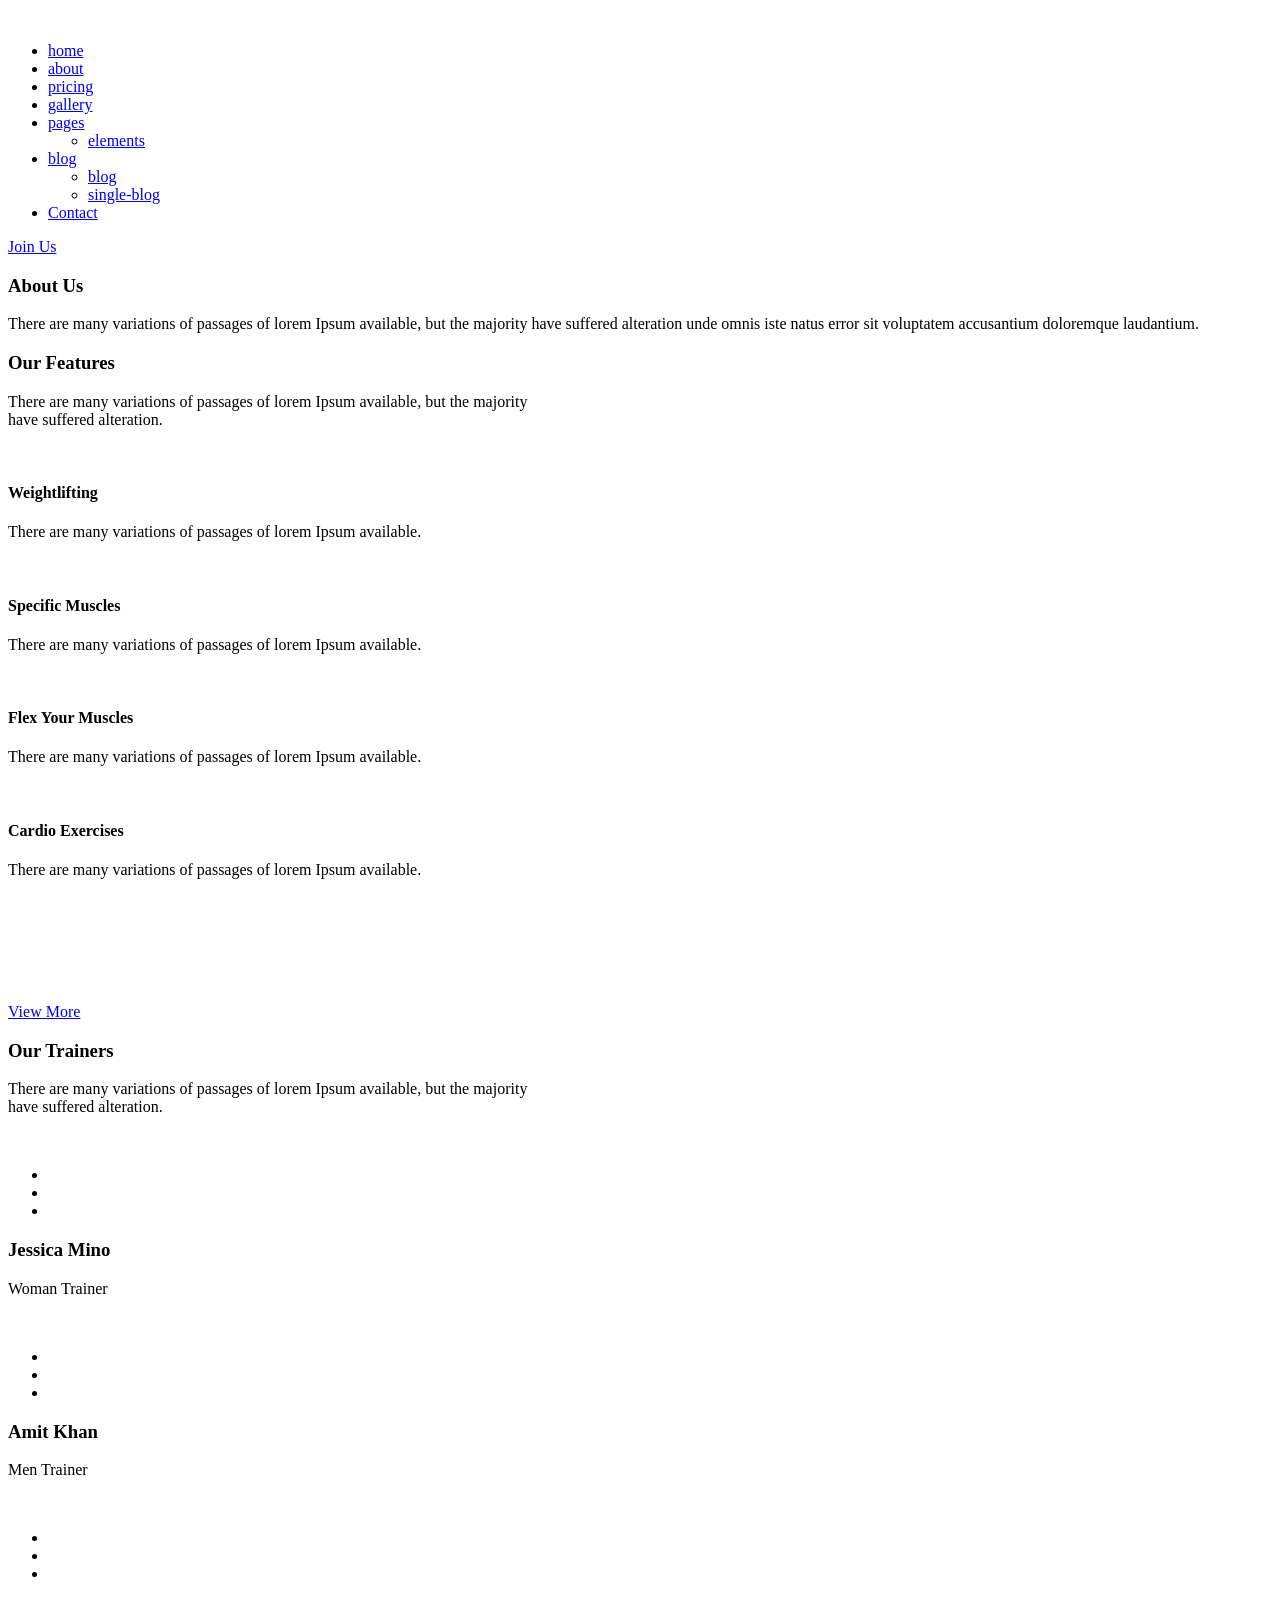
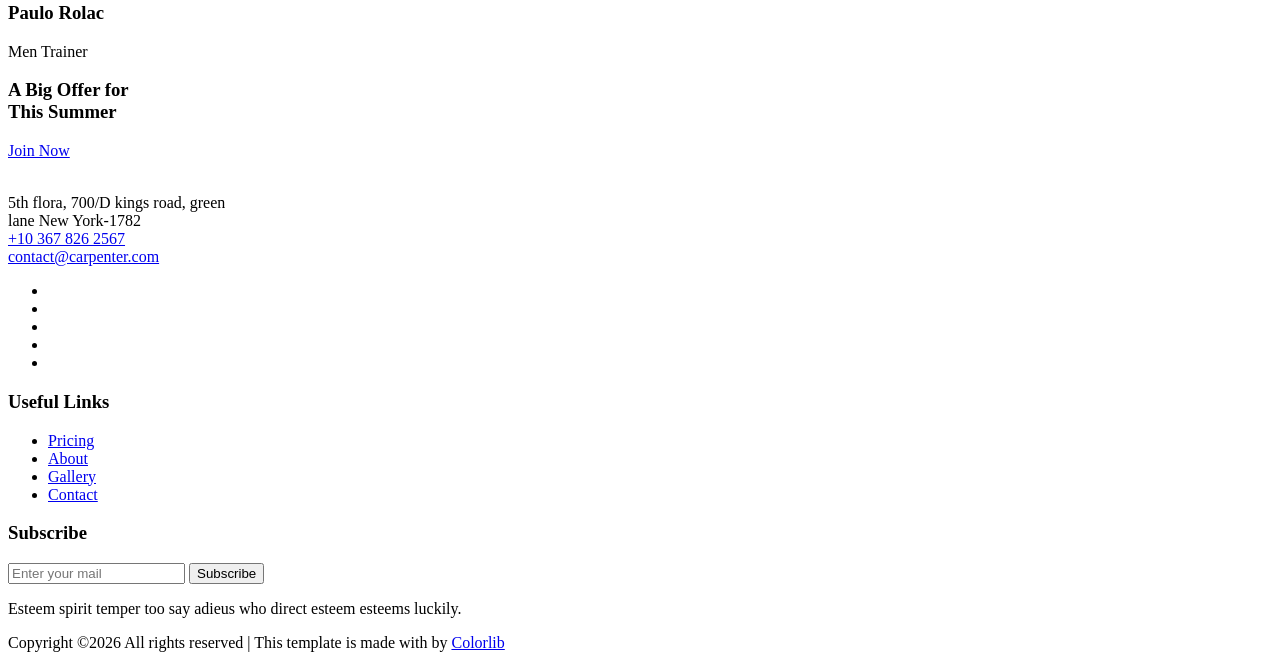
==== about.html @ 41774e10 "add files" ====
<!doctype html>
<html class="no-js" lang="zxx">

<head>
    <meta charset="utf-8">
    <meta http-equiv="x-ua-compatible" content="ie=edge">
    <title>gym</title>
    <meta name="description" content="">
    <meta name="viewport" content="width=device-width, initial-scale=1">

    <!-- <link rel="manifest" href="site.webmanifest"> -->
    <link rel="shortcut icon" type="image/x-icon" href="img/favicon.png">
    <!-- Place favicon.ico in the root directory -->

    <!-- CSS here -->
    <link rel="stylesheet" href="css/bootstrap.min.css">
    <link rel="stylesheet" href="css/owl.carousel.min.css">
    <link rel="stylesheet" href="css/magnific-popup.css">
    <link rel="stylesheet" href="css/font-awesome.min.css">
    <link rel="stylesheet" href="css/themify-icons.css">
    <link rel="stylesheet" href="css/gijgo.css">
    <link rel="stylesheet" href="css/nice-select.css">
    <link rel="stylesheet" href="css/flaticon.css">
    <link rel="stylesheet" href="css/slicknav.css">

    <link rel="stylesheet" href="css/style.css">
    <!-- <link rel="stylesheet" href="css/responsive.css"> -->
</head>

<body>
    <!--[if lte IE 9]>
            <p class="browserupgrade">You are using an <strong>outdated</strong> browser. Please <a href="https://browsehappy.com/">upgrade your browser</a> to improve your experience and security.</p>
        <![endif]-->

    <!-- header-start -->
    <header>
            <div class="header-area ">
                <div id="sticky-header" class="main-header-area">
                    <div class="container-fluid ">
                        <div class="header_bottom_border">
                            <div class="row align-items-center">
                                <div class="col-xl-3 col-lg-2">
                                    <div class="logo">
                                        <a href="index.html">
                                            <img src="img/logo.png" alt="">
                                        </a>
                                    </div>
                                </div>
                                <div class="col-xl-6 col-lg-7">
                                    <div class="main-menu  d-none d-lg-block">
                                        <nav>
                                            <ul id="navigation">
                                                <li><a href="index.html">home</a></li>
                                                <li><a href="about.html">about</a></li>
                                                <li><a href="pricing.html">pricing</a></li>
                                                <li><a href="gallery.html">gallery</a></li>
                                                <li><a href="#">pages <i class="ti-angle-down"></i></a>
                                                    <ul class="submenu">
                                                        
                                                        <li><a href="elements.html">elements</a></li>
                                                    </ul>
                                                </li>
                                                <li><a href="#">blog <i class="ti-angle-down"></i></a>
                                                    <ul class="submenu">
                                                        <li><a href="blog.html">blog</a></li>
                                                        <li><a href="single-blog.html">single-blog</a></li>
                                                    </ul>
                                                </li>
                                                <li><a href="contact.html">Contact</a></li>
                                            </ul>
                                        </nav>
                                    </div>
                                </div>
                                <div class="col-xl-3 col-lg-3 d-none d-lg-block">
                                    <div class="Appointment">
                                        <div class="book_btn d-none d-lg-block">
                                            <a href="#">Join Us</a>
                                        </div>
                                    </div>
                                </div>
                                <div class="col-12">
                                    <div class="mobile_menu d-block d-lg-none"></div>
                                </div>
                            </div>
                        </div>
    
                    </div>
                </div>
            </div>
        </header>
        <!-- header-end -->

    <!-- slider_area_start -->
    <div class="bradcam_area">
            <div class="single_bradcam  d-flex align-items-center bradcam_bg_1 overlay">
                    <div class="container">
                        <div class="row align-items-center justify-content-center">
                            <div class="col-xl-9">
                                <div class="bradcam_text text-center">
                                    <h3>About Us</h3>
                                    <p>There are many variations of passages of lorem Ipsum available, but the majority have suffered alteration unde omnis iste natus error sit voluptatem accusantium doloremque laudantium.</p>
                                    
                                </div>
                            </div>
                        </div>
                    </div>
                </div>
    </div>
    <!-- slider_area_end -->


    <!-- features_area_start  -->
    <div class="features_area">
        <div class="container">
            <div class="row">
                <div class="col-xl-12">
                    <div class="section_title text-center mb-73">
                        <h3>Our Features</h3>
                        <p>There are many variations of passages of lorem Ipsum available, but the majority <br> have suffered alteration.</p>
                    </div>
                </div>
            </div>
            <div class="row">
                <div class="col-lg-3 col-md-6">
                    <div class="single_feature text-center mb-73">
                        <div class="icon">
                            <img src="img/svg_icon/1.svg" alt="">
                        </div>
                        <h4>Weightlifting</h4>
                        <p>There are many variations of passages of lorem Ipsum available.</p>
                    </div>
                </div>
                <div class="col-lg-3 col-md-6">
                    <div class="single_feature text-center">
                        <div class="icon">
                            <img src="img/svg_icon/2.svg" alt="">
                        </div>
                        <h4>Specific Muscles</h4>
                        <p>There are many variations of passages of lorem Ipsum available.</p>
                    </div>
                </div>
                <div class="col-lg-3 col-md-6">
                    <div class="single_feature text-center">
                        <div class="icon">
                            <img src="img/svg_icon/3.svg" alt="">
                        </div>
                        <h4>Flex Your Muscles</h4>
                        <p>There are many variations of passages of lorem Ipsum available.</p>
                    </div>
                </div>
                <div class="col-lg-3 col-md-6">
                    <div class="single_feature text-center">
                        <div class="icon">
                            <img src="img/svg_icon/4.svg" alt="">
                        </div>
                        <h4>Cardio Exercises</h4>
                        <p>There are many variations of passages of lorem Ipsum available.</p>
                    </div>
                </div>
            </div>
        </div>
    </div>
    <!-- features_area_end  -->

    <!-- gallery_start -->
    <div class="gallery_area">
        <div class="single_gallery big_img">
            <div class="hover_pop">
                    <a class="popup-image" href="img/gallery/1.png">
                        <i class="ti-plus"></i>
                    </a>
            </div>
            <img src="img/gallery/1.png" alt="">
        </div>
        <div class="single_gallery big_img">
                <div class="hover_pop">
                        <a class="popup-image" href="img/gallery/2.png">
                            <i class="ti-plus"></i>
                        </a>
                </div>
            <img src="img/gallery/2.png" alt="">
        </div>
        <div class="single_gallery small_img">
                <div class="hover_pop">
                        <a class="popup-image" href="img/gallery/3.png">
                            <i class="ti-plus"></i>
                        </a>
                </div>
            <img src="img/gallery/3.png" alt="">
        </div>
        <div class="single_gallery small_img">
                <div class="hover_pop">
                        <a class="popup-image" href="img/gallery/4.png">
                            <i class="ti-plus"></i>
                        </a>
                </div>
                <img src="img/gallery/4.png" alt="">
            </div>
        <div class="single_gallery big_img">
                <div class="hover_pop">
                        <a class="popup-image" href="img/gallery/5.png">
                            <i class="ti-plus"></i>
                        </a>
                </div>
            <img src="img/gallery/5.png" alt="">
        </div>
        <div class="single_gallery big_img">
                <div class="hover_pop">
                        <a class="popup-image" href="img/gallery/6.png">
                            <i class="ti-plus"></i>
                        </a>
                </div>
            <img src="img/gallery/6.png" alt="">
        </div>

    </div>
    <!-- gallery_area_end  -->
    <a href="#" class="view_pore boxed-btn3">View More</a>
    <!-- team_area_start  -->
    <div class="team_area team_bg_1 overlay2">
            <div class="container">
                    <div class="row">
                            <div class="col-xl-12">
                                <div class="section_title text-center mb-73">
                                    <h3>Our Trainers</h3>
                                    <p>There are many variations of passages of lorem Ipsum available, but the majority <br> have suffered alteration.</p>
                                </div>
                            </div>
                        </div>
                <div class="row">
                    <div class="col-lg-4 col-md-6">
                        <div class="single_team">
                            <div class="team_thumb">
                                <img src="img/team/1.png" alt="">
                                <div class="team_hover">
                                    <div class="hover_inner text-center">
                                        <ul>
                                            <li><a href="#"> <i class="fa fa-facebook"></i> </a></li>
                                            <li><a href="#"> <i class="fa fa-twitter"></i> </a></li>
                                            <li><a href="#"> <i class="fa fa-instagram"></i> </a></li>
                                        </ul>
                                    </div>
                                </div>
                            </div>
                            <div class="team_title text-center">
                                <h3>Jessica Mino</h3>
                                <p>Woman Trainer</p>
                            </div>
                        </div>
                    </div>
                    <div class="col-lg-4 col-md-6">
                        <div class="single_team">
                            <div class="team_thumb">
                                <img src="img/team/2.png" alt="">
                                <div class="team_hover">
                                    <div class="hover_inner text-center">
                                        <ul>
                                            <li><a href="#"> <i class="fa fa-facebook"></i> </a></li>
                                            <li><a href="#"> <i class="fa fa-twitter"></i> </a></li>
                                            <li><a href="#"> <i class="fa fa-instagram"></i> </a></li>
                                        </ul>
                                    </div>
                                </div>
                            </div>
                            <div class="team_title text-center">
                                <h3>Amit Khan</h3>
                                <p>Men Trainer</p>
                            </div>
                        </div>
                    </div>
                    <div class="col-lg-4 col-md-6">
                        <div class="single_team">
                            <div class="team_thumb">
                                <img src="img/team/3.png" alt="">
                                <div class="team_hover">
                                    <div class="hover_inner text-center">
                                        <ul>
                                            <li><a href="#"> <i class="fa fa-facebook"></i> </a></li>
                                            <li><a href="#"> <i class="fa fa-twitter"></i> </a></li>
                                            <li><a href="#"> <i class="fa fa-instagram"></i> </a></li>
                                        </ul>
                                    </div>
                                </div>
                            </div>
                            <div class="team_title text-center">
                                <h3>Paulo Rolac</h3>
                                <p>Men Trainer</p>
                            </div>
                        </div>
                    </div>
                </div>
            </div>
        </div>
    <!-- team_area_end  -->
    
    <!-- big_offer_area start  -->
    <div class="big_offer_area">
        <div class="container">
            <div class="row">
                <div class="col-xl-12">
                    <div class="offter_text text-center">
                        <h3>A Big Offer for <br>
                                This Summer</h3>
                        <a href="#" class="boxed-btn3">Join Now</a>
                    </div>
                </div>
            </div>
        </div>
    </div>
    <!-- big_offer_area end  -->




    <!-- footer_start  -->
    <footer class="footer">
        <div class="footer_top">
            <div class="container">
                <div class="row">
                    <div class="col-xl-3 col-md-6 col-lg-3 ">
                        <div class="footer_widget">
                            <div class="footer_logo">
                                <a href="#">
                                    <img src="img/footer_logo.png" alt="">
                                </a>
                            </div>
                            <p>5th flora, 700/D kings road, green <br> lane New York-1782 <br>
                                <a href="#">+10 367 826 2567</a> <br>
                                <a href="#">contact@carpenter.com</a>
                            </p>
                            <p>



                            </p>
                            <div class="socail_links">
                                <ul>
                                    <li>
                                        <a href="#">
                                            <i class="ti-facebook"></i>
                                        </a>
                                    </li>
                                    <li>
                                        <a href="#">
                                            <i class="ti-twitter-alt"></i>
                                        </a>
                                    </li>
                                    <li>
                                        <a href="#">
                                            <i class="fa fa-instagram"></i>
                                        </a>
                                    </li>
                                    <li>
                                        <a href="#">
                                            <i class="fa fa-pinterest"></i>
                                        </a>
                                    </li>
                                    <li>
                                        <a href="#">
                                            <i class="fa fa-youtube-play"></i>
                                        </a>
                                    </li>
                                </ul>
                            </div>

                        </div>
                    </div>
                    <div class="col-xl-4 col-md-6 col-lg-4 offset-xl-1">
                        <div class="footer_widget">
                            <h3 class="footer_title">
                                Useful Links
                            </h3>
                            <ul>
                                <li><a href="#">Pricing</a></li>
                                <li><a href="#">About</a></li>
                                <li><a href="#"> Gallery</a></li>
                                <li><a href="#"> Contact</a></li>
                            </ul>
                        </div>
                    </div>
                    <div class="col-xl-4 col-md-6 col-lg-4">
                        <div class="footer_widget">
                            <h3 class="footer_title">
                                Subscribe
                            </h3>
                            <form action="#" class="newsletter_form">
                                <input type="text" placeholder="Enter your mail">
                                <button type="submit">Subscribe</button>
                            </form>
                            <p class="newsletter_text">Esteem spirit temper too say adieus who direct esteem esteems
                                luckily.</p>
                        </div>
                    </div>
                </div>
            </div>
        </div>
        <div class="copy-right_text">
            <div class="container">
                <div class="footer_border"></div>
                <div class="row">
                    <div class="col-xl-12">
                        <p class="copy_right text-center">
                            <!-- Link back to Colorlib can't be removed. Template is licensed under CC BY 3.0. -->
Copyright &copy;<script>document.write(new Date().getFullYear());</script> All rights reserved | This template is made with <i class="fa fa-heart-o" aria-hidden="true"></i> by <a href="https://colorlib.com" target="_blank">Colorlib</a>
<!-- Link back to Colorlib can't be removed. Template is licensed under CC BY 3.0. -->
                        </p>
                    </div>
                </div>
            </div>
        </div>
    </footer>
    <!-- footer_end  -->

    <!-- JS here -->
    <script src="js/vendor/modernizr-3.5.0.min.js"></script>
    <script src="js/vendor/jquery-1.12.4.min.js"></script>
    <script src="js/popper.min.js"></script>
    <script src="js/bootstrap.min.js"></script>
    <script src="js/owl.carousel.min.js"></script>
    <script src="js/isotope.pkgd.min.js"></script>
    <script src="js/ajax-form.js"></script>
    <script src="js/waypoints.min.js"></script>
    <script src="js/jquery.counterup.min.js"></script>
    <script src="js/imagesloaded.pkgd.min.js"></script>
    <script src="js/scrollIt.js"></script>
    <script src="js/jquery.scrollUp.min.js"></script>
    <script src="js/wow.min.js"></script>
    <script src="js/gijgo.min.js"></script>
    <script src="js/nice-select.min.js"></script>
    <script src="js/jquery.slicknav.min.js"></script>
    <script src="js/jquery.magnific-popup.min.js"></script>
    <script src="js/plugins.js"></script>



    <!--contact js-->
    <script src="js/contact.js"></script>
    <script src="js/jquery.ajaxchimp.min.js"></script>
    <script src="js/jquery.form.js"></script>
    <script src="js/jquery.validate.min.js"></script>
    <script src="js/mail-script.js"></script>


    <script src="js/main.js"></script>

    <script>
        $('#datepicker').datepicker({
            iconsLibrary: 'fontawesome',
            icons: {
                rightIcon: '<span class="fa fa-calendar-o"></span>'
            }
        });
        $('#datepicker2').datepicker({
            iconsLibrary: 'fontawesome',
            icons: {
                rightIcon: '<span class="fa fa-calendar-o"></span>'
            }

        });
    </script>
</body>

</html>
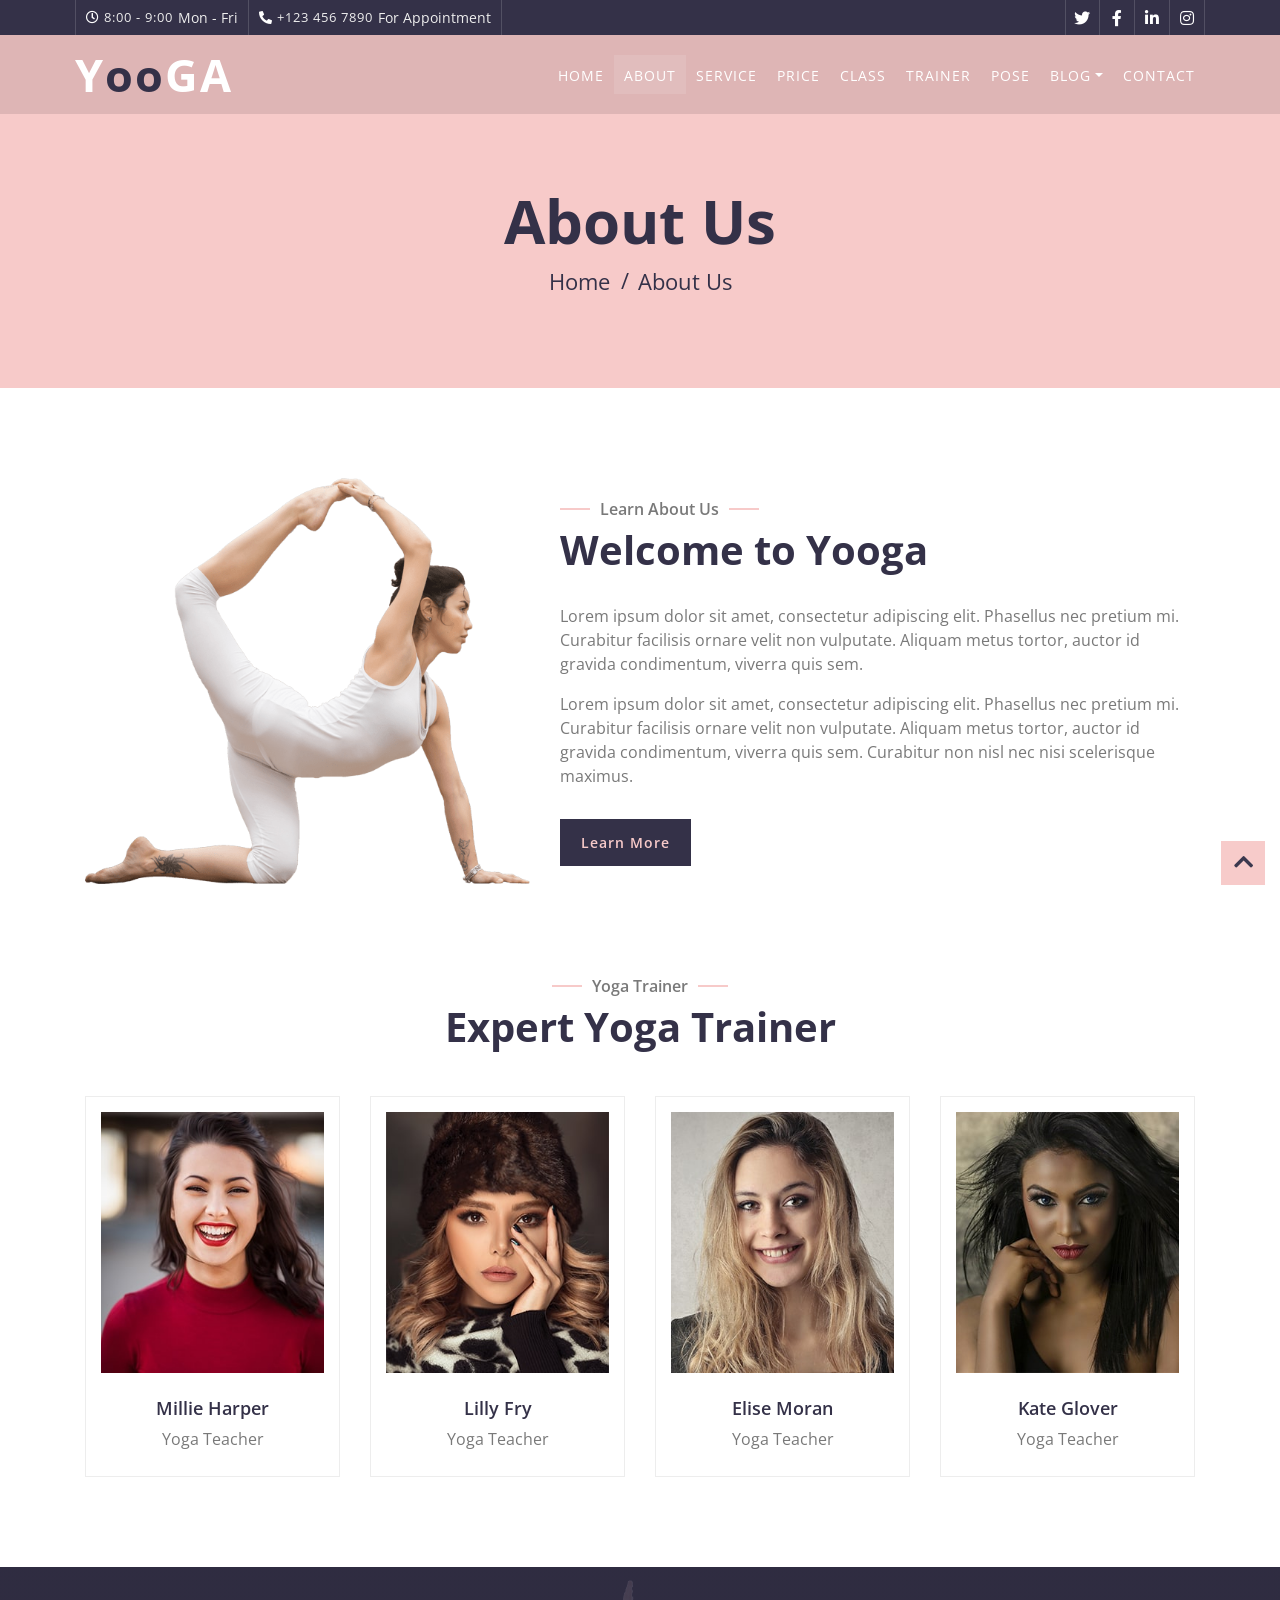
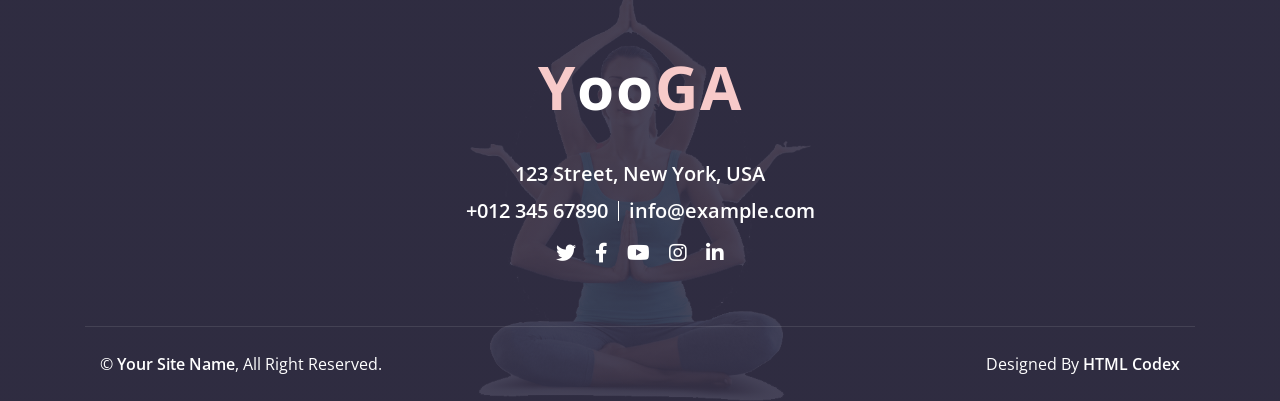
==== commit 272bb4e0: "update new template" ====
--- a/about.html
+++ b/about.html
@@ -1,463 +1,276 @@
-<!doctype html>
-<html class="no-js" lang="zxx">
-
-<head>
-    <meta charset="utf-8">
-    <meta http-equiv="x-ua-compatible" content="ie=edge">
-    <title>gym</title>
-    <meta name="description" content="">
-    <meta name="viewport" content="width=device-width, initial-scale=1">
-
-    <!-- <link rel="manifest" href="site.webmanifest"> -->
-    <link rel="shortcut icon" type="image/x-icon" href="img/favicon.png">
-    <!-- Place favicon.ico in the root directory -->
-
-    <!-- CSS here -->
-    <link rel="stylesheet" href="css/bootstrap.min.css">
-    <link rel="stylesheet" href="css/owl.carousel.min.css">
-    <link rel="stylesheet" href="css/magnific-popup.css">
-    <link rel="stylesheet" href="css/font-awesome.min.css">
-    <link rel="stylesheet" href="css/themify-icons.css">
-    <link rel="stylesheet" href="css/gijgo.css">
-    <link rel="stylesheet" href="css/nice-select.css">
-    <link rel="stylesheet" href="css/flaticon.css">
-    <link rel="stylesheet" href="css/slicknav.css">
-
-    <link rel="stylesheet" href="css/style.css">
-    <!-- <link rel="stylesheet" href="css/responsive.css"> -->
-</head>
-
-<body>
-    <!--[if lte IE 9]>
-            <p class="browserupgrade">You are using an <strong>outdated</strong> browser. Please <a href="https://browsehappy.com/">upgrade your browser</a> to improve your experience and security.</p>
-        <![endif]-->
-
-    <!-- header-start -->
-    <header>
-            <div class="header-area ">
-                <div id="sticky-header" class="main-header-area">
-                    <div class="container-fluid ">
-                        <div class="header_bottom_border">
-                            <div class="row align-items-center">
-                                <div class="col-xl-3 col-lg-2">
-                                    <div class="logo">
-                                        <a href="index.html">
-                                            <img src="img/logo.png" alt="">
-                                        </a>
-                                    </div>
-                                </div>
-                                <div class="col-xl-6 col-lg-7">
-                                    <div class="main-menu  d-none d-lg-block">
-                                        <nav>
-                                            <ul id="navigation">
-                                                <li><a href="index.html">home</a></li>
-                                                <li><a href="about.html">about</a></li>
-                                                <li><a href="pricing.html">pricing</a></li>
-                                                <li><a href="gallery.html">gallery</a></li>
-                                                <li><a href="#">pages <i class="ti-angle-down"></i></a>
-                                                    <ul class="submenu">
-                                                        
-                                                        <li><a href="elements.html">elements</a></li>
-                                                    </ul>
-                                                </li>
-                                                <li><a href="#">blog <i class="ti-angle-down"></i></a>
-                                                    <ul class="submenu">
-                                                        <li><a href="blog.html">blog</a></li>
-                                                        <li><a href="single-blog.html">single-blog</a></li>
-                                                    </ul>
-                                                </li>
-                                                <li><a href="contact.html">Contact</a></li>
-                                            </ul>
-                                        </nav>
-                                    </div>
-                                </div>
-                                <div class="col-xl-3 col-lg-3 d-none d-lg-block">
-                                    <div class="Appointment">
-                                        <div class="book_btn d-none d-lg-block">
-                                            <a href="#">Join Us</a>
-                                        </div>
-                                    </div>
-                                </div>
-                                <div class="col-12">
-                                    <div class="mobile_menu d-block d-lg-none"></div>
-                                </div>
-                            </div>
-                        </div>
-    
-                    </div>
-                </div>
-            </div>
-        </header>
-        <!-- header-end -->
-
-    <!-- slider_area_start -->
-    <div class="bradcam_area">
-            <div class="single_bradcam  d-flex align-items-center bradcam_bg_1 overlay">
-                    <div class="container">
-                        <div class="row align-items-center justify-content-center">
-                            <div class="col-xl-9">
-                                <div class="bradcam_text text-center">
-                                    <h3>About Us</h3>
-                                    <p>There are many variations of passages of lorem Ipsum available, but the majority have suffered alteration unde omnis iste natus error sit voluptatem accusantium doloremque laudantium.</p>
-                                    
-                                </div>
-                            </div>
-                        </div>
-                    </div>
-                </div>
-    </div>
-    <!-- slider_area_end -->
-
-
-    <!-- features_area_start  -->
-    <div class="features_area">
-        <div class="container">
-            <div class="row">
-                <div class="col-xl-12">
-                    <div class="section_title text-center mb-73">
-                        <h3>Our Features</h3>
-                        <p>There are many variations of passages of lorem Ipsum available, but the majority <br> have suffered alteration.</p>
-                    </div>
-                </div>
-            </div>
-            <div class="row">
-                <div class="col-lg-3 col-md-6">
-                    <div class="single_feature text-center mb-73">
-                        <div class="icon">
-                            <img src="img/svg_icon/1.svg" alt="">
-                        </div>
-                        <h4>Weightlifting</h4>
-                        <p>There are many variations of passages of lorem Ipsum available.</p>
-                    </div>
-                </div>
-                <div class="col-lg-3 col-md-6">
-                    <div class="single_feature text-center">
-                        <div class="icon">
-                            <img src="img/svg_icon/2.svg" alt="">
-                        </div>
-                        <h4>Specific Muscles</h4>
-                        <p>There are many variations of passages of lorem Ipsum available.</p>
-                    </div>
-                </div>
-                <div class="col-lg-3 col-md-6">
-                    <div class="single_feature text-center">
-                        <div class="icon">
-                            <img src="img/svg_icon/3.svg" alt="">
-                        </div>
-                        <h4>Flex Your Muscles</h4>
-                        <p>There are many variations of passages of lorem Ipsum available.</p>
-                    </div>
-                </div>
-                <div class="col-lg-3 col-md-6">
-                    <div class="single_feature text-center">
-                        <div class="icon">
-                            <img src="img/svg_icon/4.svg" alt="">
-                        </div>
-                        <h4>Cardio Exercises</h4>
-                        <p>There are many variations of passages of lorem Ipsum available.</p>
-                    </div>
-                </div>
-            </div>
-        </div>
-    </div>
-    <!-- features_area_end  -->
-
-    <!-- gallery_start -->
-    <div class="gallery_area">
-        <div class="single_gallery big_img">
-            <div class="hover_pop">
-                    <a class="popup-image" href="img/gallery/1.png">
-                        <i class="ti-plus"></i>
-                    </a>
-            </div>
-            <img src="img/gallery/1.png" alt="">
-        </div>
-        <div class="single_gallery big_img">
-                <div class="hover_pop">
-                        <a class="popup-image" href="img/gallery/2.png">
-                            <i class="ti-plus"></i>
-                        </a>
-                </div>
-            <img src="img/gallery/2.png" alt="">
-        </div>
-        <div class="single_gallery small_img">
-                <div class="hover_pop">
-                        <a class="popup-image" href="img/gallery/3.png">
-                            <i class="ti-plus"></i>
-                        </a>
-                </div>
-            <img src="img/gallery/3.png" alt="">
-        </div>
-        <div class="single_gallery small_img">
-                <div class="hover_pop">
-                        <a class="popup-image" href="img/gallery/4.png">
-                            <i class="ti-plus"></i>
-                        </a>
-                </div>
-                <img src="img/gallery/4.png" alt="">
-            </div>
-        <div class="single_gallery big_img">
-                <div class="hover_pop">
-                        <a class="popup-image" href="img/gallery/5.png">
-                            <i class="ti-plus"></i>
-                        </a>
-                </div>
-            <img src="img/gallery/5.png" alt="">
-        </div>
-        <div class="single_gallery big_img">
-                <div class="hover_pop">
-                        <a class="popup-image" href="img/gallery/6.png">
-                            <i class="ti-plus"></i>
-                        </a>
-                </div>
-            <img src="img/gallery/6.png" alt="">
-        </div>
-
-    </div>
-    <!-- gallery_area_end  -->
-    <a href="#" class="view_pore boxed-btn3">View More</a>
-    <!-- team_area_start  -->
-    <div class="team_area team_bg_1 overlay2">
-            <div class="container">
-                    <div class="row">
-                            <div class="col-xl-12">
-                                <div class="section_title text-center mb-73">
-                                    <h3>Our Trainers</h3>
-                                    <p>There are many variations of passages of lorem Ipsum available, but the majority <br> have suffered alteration.</p>
-                                </div>
-                            </div>
-                        </div>
-                <div class="row">
-                    <div class="col-lg-4 col-md-6">
-                        <div class="single_team">
-                            <div class="team_thumb">
-                                <img src="img/team/1.png" alt="">
-                                <div class="team_hover">
-                                    <div class="hover_inner text-center">
-                                        <ul>
-                                            <li><a href="#"> <i class="fa fa-facebook"></i> </a></li>
-                                            <li><a href="#"> <i class="fa fa-twitter"></i> </a></li>
-                                            <li><a href="#"> <i class="fa fa-instagram"></i> </a></li>
-                                        </ul>
-                                    </div>
-                                </div>
-                            </div>
-                            <div class="team_title text-center">
-                                <h3>Jessica Mino</h3>
-                                <p>Woman Trainer</p>
-                            </div>
-                        </div>
-                    </div>
-                    <div class="col-lg-4 col-md-6">
-                        <div class="single_team">
-                            <div class="team_thumb">
-                                <img src="img/team/2.png" alt="">
-                                <div class="team_hover">
-                                    <div class="hover_inner text-center">
-                                        <ul>
-                                            <li><a href="#"> <i class="fa fa-facebook"></i> </a></li>
-                                            <li><a href="#"> <i class="fa fa-twitter"></i> </a></li>
-                                            <li><a href="#"> <i class="fa fa-instagram"></i> </a></li>
-                                        </ul>
-                                    </div>
-                                </div>
-                            </div>
-                            <div class="team_title text-center">
-                                <h3>Amit Khan</h3>
-                                <p>Men Trainer</p>
-                            </div>
-                        </div>
-                    </div>
-                    <div class="col-lg-4 col-md-6">
-                        <div class="single_team">
-                            <div class="team_thumb">
-                                <img src="img/team/3.png" alt="">
-                                <div class="team_hover">
-                                    <div class="hover_inner text-center">
-                                        <ul>
-                                            <li><a href="#"> <i class="fa fa-facebook"></i> </a></li>
-                                            <li><a href="#"> <i class="fa fa-twitter"></i> </a></li>
-                                            <li><a href="#"> <i class="fa fa-instagram"></i> </a></li>
-                                        </ul>
-                                    </div>
-                                </div>
-                            </div>
-                            <div class="team_title text-center">
-                                <h3>Paulo Rolac</h3>
-                                <p>Men Trainer</p>
-                            </div>
-                        </div>
-                    </div>
-                </div>
-            </div>
-        </div>
-    <!-- team_area_end  -->
-    
-    <!-- big_offer_area start  -->
-    <div class="big_offer_area">
-        <div class="container">
-            <div class="row">
-                <div class="col-xl-12">
-                    <div class="offter_text text-center">
-                        <h3>A Big Offer for <br>
-                                This Summer</h3>
-                        <a href="#" class="boxed-btn3">Join Now</a>
-                    </div>
-                </div>
-            </div>
-        </div>
-    </div>
-    <!-- big_offer_area end  -->
-
-
-
-
-    <!-- footer_start  -->
-    <footer class="footer">
-        <div class="footer_top">
-            <div class="container">
-                <div class="row">
-                    <div class="col-xl-3 col-md-6 col-lg-3 ">
-                        <div class="footer_widget">
-                            <div class="footer_logo">
-                                <a href="#">
-                                    <img src="img/footer_logo.png" alt="">
-                                </a>
-                            </div>
-                            <p>5th flora, 700/D kings road, green <br> lane New York-1782 <br>
-                                <a href="#">+10 367 826 2567</a> <br>
-                                <a href="#">contact@carpenter.com</a>
-                            </p>
-                            <p>
-
-
-
-                            </p>
-                            <div class="socail_links">
-                                <ul>
-                                    <li>
-                                        <a href="#">
-                                            <i class="ti-facebook"></i>
-                                        </a>
-                                    </li>
-                                    <li>
-                                        <a href="#">
-                                            <i class="ti-twitter-alt"></i>
-                                        </a>
-                                    </li>
-                                    <li>
-                                        <a href="#">
-                                            <i class="fa fa-instagram"></i>
-                                        </a>
-                                    </li>
-                                    <li>
-                                        <a href="#">
-                                            <i class="fa fa-pinterest"></i>
-                                        </a>
-                                    </li>
-                                    <li>
-                                        <a href="#">
-                                            <i class="fa fa-youtube-play"></i>
-                                        </a>
-                                    </li>
-                                </ul>
-                            </div>
-
-                        </div>
-                    </div>
-                    <div class="col-xl-4 col-md-6 col-lg-4 offset-xl-1">
-                        <div class="footer_widget">
-                            <h3 class="footer_title">
-                                Useful Links
-                            </h3>
-                            <ul>
-                                <li><a href="#">Pricing</a></li>
-                                <li><a href="#">About</a></li>
-                                <li><a href="#"> Gallery</a></li>
-                                <li><a href="#"> Contact</a></li>
-                            </ul>
-                        </div>
-                    </div>
-                    <div class="col-xl-4 col-md-6 col-lg-4">
-                        <div class="footer_widget">
-                            <h3 class="footer_title">
-                                Subscribe
-                            </h3>
-                            <form action="#" class="newsletter_form">
-                                <input type="text" placeholder="Enter your mail">
-                                <button type="submit">Subscribe</button>
-                            </form>
-                            <p class="newsletter_text">Esteem spirit temper too say adieus who direct esteem esteems
-                                luckily.</p>
-                        </div>
-                    </div>
-                </div>
-            </div>
-        </div>
-        <div class="copy-right_text">
-            <div class="container">
-                <div class="footer_border"></div>
-                <div class="row">
-                    <div class="col-xl-12">
-                        <p class="copy_right text-center">
-                            <!-- Link back to Colorlib can't be removed. Template is licensed under CC BY 3.0. -->
-Copyright &copy;<script>document.write(new Date().getFullYear());</script> All rights reserved | This template is made with <i class="fa fa-heart-o" aria-hidden="true"></i> by <a href="https://colorlib.com" target="_blank">Colorlib</a>
-<!-- Link back to Colorlib can't be removed. Template is licensed under CC BY 3.0. -->
-                        </p>
-                    </div>
-                </div>
-            </div>
-        </div>
-    </footer>
-    <!-- footer_end  -->
-
-    <!-- JS here -->
-    <script src="js/vendor/modernizr-3.5.0.min.js"></script>
-    <script src="js/vendor/jquery-1.12.4.min.js"></script>
-    <script src="js/popper.min.js"></script>
-    <script src="js/bootstrap.min.js"></script>
-    <script src="js/owl.carousel.min.js"></script>
-    <script src="js/isotope.pkgd.min.js"></script>
-    <script src="js/ajax-form.js"></script>
-    <script src="js/waypoints.min.js"></script>
-    <script src="js/jquery.counterup.min.js"></script>
-    <script src="js/imagesloaded.pkgd.min.js"></script>
-    <script src="js/scrollIt.js"></script>
-    <script src="js/jquery.scrollUp.min.js"></script>
-    <script src="js/wow.min.js"></script>
-    <script src="js/gijgo.min.js"></script>
-    <script src="js/nice-select.min.js"></script>
-    <script src="js/jquery.slicknav.min.js"></script>
-    <script src="js/jquery.magnific-popup.min.js"></script>
-    <script src="js/plugins.js"></script>
-
-
-
-    <!--contact js-->
-    <script src="js/contact.js"></script>
-    <script src="js/jquery.ajaxchimp.min.js"></script>
-    <script src="js/jquery.form.js"></script>
-    <script src="js/jquery.validate.min.js"></script>
-    <script src="js/mail-script.js"></script>
-
-
-    <script src="js/main.js"></script>
-
-    <script>
-        $('#datepicker').datepicker({
-            iconsLibrary: 'fontawesome',
-            icons: {
-                rightIcon: '<span class="fa fa-calendar-o"></span>'
-            }
-        });
-        $('#datepicker2').datepicker({
-            iconsLibrary: 'fontawesome',
-            icons: {
-                rightIcon: '<span class="fa fa-calendar-o"></span>'
-            }
-
-        });
-    </script>
-</body>
-
-</html>+<!DOCTYPE html>
+<html lang="en">
+    <head>
+        <meta charset="utf-8">
+        <title>YOOGA - Free Yoga Website Template</title>
+        <meta content="width=device-width, initial-scale=1.0" name="viewport">
+        <meta content="Free Website Template" name="keywords">
+        <meta content="Free Website Template" name="description">
+
+        <!-- Favicon -->
+        <link href="img/favicon.ico" rel="icon">
+
+        <!-- Google Font -->
+        <link href="https://fonts.googleapis.com/css2?family=Open+Sans:wght@300;400;600;700;800&display=swap" rel="stylesheet">
+
+        <!-- CSS Libraries -->
+        <link href="https://stackpath.bootstrapcdn.com/bootstrap/4.4.1/css/bootstrap.min.css" rel="stylesheet">
+        <link href="https://cdnjs.cloudflare.com/ajax/libs/font-awesome/5.10.0/css/all.min.css" rel="stylesheet">
+        <link href="lib/animate/animate.min.css" rel="stylesheet">
+        <link href="lib/flaticon/font/flaticon.css" rel="stylesheet"> 
+        <link href="lib/owlcarousel/assets/owl.carousel.min.css" rel="stylesheet">
+        <link href="lib/lightbox/css/lightbox.min.css" rel="stylesheet">
+
+        <!-- Template Stylesheet -->
+        <link href="css/style.css" rel="stylesheet">
+    </head>
+
+    <body>
+        <!-- Top Bar Start -->
+        <div class="top-bar d-none d-md-block">
+            <div class="container-fluid">
+                <div class="row">
+                    <div class="col-md-8">
+                        <div class="top-bar-left">
+                            <div class="text">
+                                <i class="far fa-clock"></i>
+                                <h2>8:00 - 9:00</h2>
+                                <p>Mon - Fri</p>
+                            </div>
+                            <div class="text">
+                                <i class="fa fa-phone-alt"></i>
+                                <h2>+123 456 7890</h2>
+                                <p>For Appointment</p>
+                            </div>
+                        </div>
+                    </div>
+                    <div class="col-md-4">
+                        <div class="top-bar-right">
+                            <div class="social">
+                                <a href=""><i class="fab fa-twitter"></i></a>
+                                <a href=""><i class="fab fa-facebook-f"></i></a>
+                                <a href=""><i class="fab fa-linkedin-in"></i></a>
+                                <a href=""><i class="fab fa-instagram"></i></a>
+                            </div>
+                        </div>
+                    </div>
+                </div>
+            </div>
+        </div>
+        <!-- Top Bar End -->
+
+        <!-- Nav Bar Start -->
+        <div class="navbar navbar-expand-lg bg-dark navbar-dark">
+            <div class="container-fluid">
+                <a href="index.html" class="navbar-brand">Y<span>oo</span>ga</a>
+                <button type="button" class="navbar-toggler" data-toggle="collapse" data-target="#navbarCollapse">
+                    <span class="navbar-toggler-icon"></span>
+                </button>
+
+                <div class="collapse navbar-collapse justify-content-between" id="navbarCollapse">
+                    <div class="navbar-nav ml-auto">
+                        <a href="index.html" class="nav-item nav-link">Home</a>
+                        <a href="about.html" class="nav-item nav-link active">About</a>
+                        <a href="service.html" class="nav-item nav-link">Service</a>
+                        <a href="price.html" class="nav-item nav-link">Price</a>
+                        <a href="class.html" class="nav-item nav-link">Class</a>
+                        <a href="team.html" class="nav-item nav-link">Trainer</a>
+                        <a href="portfolio.html" class="nav-item nav-link">Pose</a>
+                        <div class="nav-item dropdown">
+                            <a href="#" class="nav-link dropdown-toggle" data-toggle="dropdown">Blog</a>
+                            <div class="dropdown-menu">
+                                <a href="blog.html" class="dropdown-item">Blog Grid</a>
+                                <a href="single.html" class="dropdown-item">Blog Detail</a>
+                            </div>
+                        </div>
+                        <a href="contact.html" class="nav-item nav-link">Contact</a>
+                    </div>
+                </div>
+            </div>
+        </div>
+        <!-- Nav Bar End -->
+
+
+        <!-- Page Header Start -->
+        <div class="page-header">
+            <div class="container">
+                <div class="row">
+                    <div class="col-12">
+                        <h2>About Us</h2>
+                    </div>
+                    <div class="col-12">
+                        <a href="">Home</a>
+                        <a href="">About Us</a>
+                    </div>
+                </div>
+            </div>
+        </div>
+        <!-- Page Header End -->
+
+
+        <!-- About Start -->
+        <div class="about wow fadeInUp" data-wow-delay="0.1s">
+            <div class="container">
+                <div class="row align-items-center">
+                    <div class="col-lg-5 col-md-6">
+                        <div class="about-img">
+                            <img src="img/about.png" alt="Image">
+                        </div>
+                    </div>
+                    <div class="col-lg-7 col-md-6">
+                        <div class="section-header text-left">
+                            <p>Learn About Us</p>
+                            <h2>Welcome to Yooga</h2>
+                        </div>
+                        <div class="about-text">
+                            <p>
+                                Lorem ipsum dolor sit amet, consectetur adipiscing elit. Phasellus nec pretium mi. Curabitur facilisis ornare velit non vulputate. Aliquam metus tortor, auctor id gravida condimentum, viverra quis sem.
+                            </p>
+                            <p>
+                                Lorem ipsum dolor sit amet, consectetur adipiscing elit. Phasellus nec pretium mi. Curabitur facilisis ornare velit non vulputate. Aliquam metus tortor, auctor id gravida condimentum, viverra quis sem. Curabitur non nisl nec nisi scelerisque maximus.
+                            </p>
+                            <a class="btn" href="">Learn More</a>
+                        </div>
+                    </div>
+                </div>
+            </div>
+        </div>
+        <!-- About End -->
+
+
+        <!-- Team Start -->
+        <div class="team">
+            <div class="container">
+                <div class="section-header text-center wow zoomIn" data-wow-delay="0.1s">
+                    <p>Yoga Trainer</p>
+                    <h2>Expert Yoga Trainer</h2>
+                </div>
+                <div class="row">
+                    <div class="col-lg-3 col-md-6 wow fadeInUp" data-wow-delay="0.0s">
+                        <div class="team-item">
+                            <div class="team-img">
+                                <img src="img/team-1.jpg" alt="Image">
+                                <div class="team-social">
+                                    <a href=""><i class="fab fa-twitter"></i></a>
+                                    <a href=""><i class="fab fa-facebook-f"></i></a>
+                                    <a href=""><i class="fab fa-linkedin-in"></i></a>
+                                    <a href=""><i class="fab fa-instagram"></i></a>
+                                </div>
+                            </div>
+                            <div class="team-text">
+                                <h2>Millie Harper</h2>
+                                <p>Yoga Teacher</p>
+                            </div>
+                        </div>
+                    </div>
+                    <div class="col-lg-3 col-md-6 wow fadeInUp" data-wow-delay="0.2s">
+                        <div class="team-item">
+                            <div class="team-img">
+                                <img src="img/team-2.jpg" alt="Image">
+                                <div class="team-social">
+                                    <a href=""><i class="fab fa-twitter"></i></a>
+                                    <a href=""><i class="fab fa-facebook-f"></i></a>
+                                    <a href=""><i class="fab fa-linkedin-in"></i></a>
+                                    <a href=""><i class="fab fa-instagram"></i></a>
+                                </div>
+                            </div>
+                            <div class="team-text">
+                                <h2>Lilly Fry</h2>
+                                <p>Yoga Teacher</p>
+                            </div>
+                        </div>
+                    </div>
+                    <div class="col-lg-3 col-md-6 wow fadeInUp" data-wow-delay="0.4s">
+                        <div class="team-item">
+                            <div class="team-img">
+                                <img src="img/team-3.jpg" alt="Image">
+                                <div class="team-social">
+                                    <a href=""><i class="fab fa-twitter"></i></a>
+                                    <a href=""><i class="fab fa-facebook-f"></i></a>
+                                    <a href=""><i class="fab fa-linkedin-in"></i></a>
+                                    <a href=""><i class="fab fa-instagram"></i></a>
+                                </div>
+                            </div>
+                            <div class="team-text">
+                                <h2>Elise Moran</h2>
+                                <p>Yoga Teacher</p>
+                            </div>
+                        </div>
+                    </div>
+                    <div class="col-lg-3 col-md-6 wow fadeInUp" data-wow-delay="0.6s">
+                        <div class="team-item">
+                            <div class="team-img">
+                                <img src="img/team-4.jpg" alt="Image">
+                                <div class="team-social">
+                                    <a href=""><i class="fab fa-twitter"></i></a>
+                                    <a href=""><i class="fab fa-facebook-f"></i></a>
+                                    <a href=""><i class="fab fa-linkedin-in"></i></a>
+                                    <a href=""><i class="fab fa-instagram"></i></a>
+                                </div>
+                            </div>
+                            <div class="team-text">
+                                <h2>Kate Glover</h2>
+                                <p>Yoga Teacher</p>
+                            </div>
+                        </div>
+                    </div>
+                </div>
+            </div>
+        </div>
+        <!-- Team End -->
+
+
+        <!-- Footer Start -->
+        <div class="footer wow fadeIn" data-wow-delay="0.3s">
+            <div class="container-fluid">
+                <div class="container">
+                    <div class="footer-info">
+                        <a href="index.html" class="footer-logo">Y<span>oo</span>ga</a>
+                        <h3>123 Street, New York, USA</h3>
+                        <div class="footer-menu">
+                            <p>+012 345 67890</p>
+                            <p>info@example.com</p>
+                        </div>
+                        <div class="footer-social">
+                            <a href=""><i class="fab fa-twitter"></i></a>
+                            <a href=""><i class="fab fa-facebook-f"></i></a>
+                            <a href=""><i class="fab fa-youtube"></i></a>
+                            <a href=""><i class="fab fa-instagram"></i></a>
+                            <a href=""><i class="fab fa-linkedin-in"></i></a>
+                        </div>
+                    </div>
+                </div>
+                <div class="container copyright">
+                    <div class="row">
+                        <div class="col-md-6">
+                            <p>&copy; <a href="#">Your Site Name</a>, All Right Reserved.</p>
+                        </div>
+                        <div class="col-md-6">
+							<!--/*** This template is free as long as you keep the footer author’s credit link/attribution link/backlink. If you'd like to use the template without the footer author’s credit link/attribution link/backlink, you can purchase the Credit Removal License from "https://htmlcodex.com/credit-removal". Thank you for your support. ***/-->
+                            <p>Designed By <a href="https://htmlcodex.com">HTML Codex</a></p>
+                        </div>
+                    </div>
+                </div>
+            </div>
+        </div>
+        <!-- Footer End -->
+
+        <a href="#" class="back-to-top"><i class="fa fa-chevron-up"></i></a>
+
+        <!-- JavaScript Libraries -->
+        <script src="https://code.jquery.com/jquery-3.4.1.min.js"></script>
+        <script src="https://stackpath.bootstrapcdn.com/bootstrap/4.4.1/js/bootstrap.bundle.min.js"></script>
+        <script src="lib/easing/easing.min.js"></script>
+        <script src="lib/wow/wow.min.js"></script>
+        <script src="lib/owlcarousel/owl.carousel.min.js"></script>
+        <script src="lib/isotope/isotope.pkgd.min.js"></script>
+        <script src="lib/lightbox/js/lightbox.min.js"></script>
+        
+        <!-- Contact Javascript File -->
+        <script src="mail/jqBootstrapValidation.min.js"></script>
+        <script src="mail/contact.js"></script>
+
+        <!-- Template Javascript -->
+        <script src="js/main.js"></script>
+    </body>
+</html>
--- a/lib/flaticon/font/flaticon.css
+++ b/lib/flaticon/font/flaticon.css
@@ -0,0 +1,40 @@
+	/*
+  	Flaticon icon font: Flaticon
+  	Creation date: 02/09/2020 06:16
+  	*/
+
+@font-face {
+  font-family: "Flaticon";
+  src: url("./Flaticon.eot");
+  src: url("./Flaticon.eot?#iefix") format("embedded-opentype"),
+       url("./Flaticon.woff2") format("woff2"),
+       url("./Flaticon.woff") format("woff"),
+       url("./Flaticon.ttf") format("truetype"),
+       url("./Flaticon.svg#Flaticon") format("svg");
+  font-weight: normal;
+  font-style: normal;
+}
+
+@media screen and (-webkit-min-device-pixel-ratio:0) {
+  @font-face {
+    font-family: "Flaticon";
+    src: url("./Flaticon.svg#Flaticon") format("svg");
+  }
+}
+
+[class^="flaticon-"]:before, [class*=" flaticon-"]:before,
+[class^="flaticon-"]:after, [class*=" flaticon-"]:after {   
+  font-family: Flaticon;
+font-style: normal;
+}
+
+.flaticon-meditation:before { content: "\f100"; }
+.flaticon-workout:before { content: "\f101"; }
+.flaticon-workout-1:before { content: "\f102"; }
+.flaticon-yoga-pose-3:before { content: "\f103"; }
+.flaticon-workout-2:before { content: "\f104"; }
+.flaticon-workout-3:before { content: "\f105"; }
+.flaticon-workout-4:before { content: "\f106"; }
+.flaticon-yoga-pose-2:before { content: "\f107"; }
+.flaticon-yoga-pose-1:before { content: "\f108"; }
+.flaticon-yoga-pose:before { content: "\f109"; }
--- a/css/style.css
+++ b/css/style.css
@@ -0,0 +1,2023 @@
+/*******************************/
+/********* General CSS *********/
+/*******************************/
+body {
+    color: #797979;
+    background: #ffffff;
+    font-family: 'Open Sans', sans-serif;
+}
+
+h1,
+h2, 
+h3, 
+h4,
+h5, 
+h6 {
+    color: #343148;
+}
+
+a {
+    color: #454545;
+    transition: .3s;
+}
+
+a:hover,
+a:active,
+a:focus {
+    color: #F7CAC9;
+    outline: none;
+    text-decoration: none;
+}
+
+.btn:focus,
+.form-control:focus {
+    box-shadow: none;
+}
+
+.container-fluid {
+    max-width: 1366px;
+}
+
+.back-to-top {
+    position: fixed;
+    display: none;
+    background: #F7CAC9;
+    width: 44px;
+    height: 44px;
+    text-align: center;
+    line-height: 1;
+    font-size: 22px;
+    right: 15px;
+    bottom: 15px;
+    transition: background 0.5s;
+    z-index: 9;
+}
+
+.back-to-top:hover {
+    background: #343148;
+}
+
+.back-to-top:hover i {
+    color: #F7CAC9;
+}
+
+.back-to-top i {
+    color: #343148;
+    padding-top: 10px;
+}
+
+
+/**********************************/
+/********** Top Bar CSS ***********/
+/**********************************/
+.top-bar {
+    position: relative;
+    height: 35px;
+    background: #343148;
+}
+
+.top-bar .top-bar-left {
+    display: flex;
+    align-items: center;
+    justify-content: flex-start;
+}
+
+.top-bar .top-bar-right {
+    display: flex;
+    align-items: center;
+    justify-content: flex-end;
+}
+
+.top-bar .text {
+    display: flex;
+    align-items: center;
+    justify-content: center;
+    flex-direction: row;
+    height: 35px;
+    padding: 0 10px;
+    text-align: center;
+    border-left: 1px solid rgba(255, 255, 255, .15);
+}
+
+.top-bar .text:last-child {
+    border-right: 1px solid rgba(255, 255, 255, .15);
+}
+
+.top-bar .text i {
+    font-size: 13px;
+    color: #ffffff;
+    margin-right: 5px;
+}
+
+.top-bar .text h2 {
+    color: #eeeeee;
+    font-weight: 400;
+    font-size: 13px;
+    letter-spacing: 1px;
+    margin: 0;
+}
+
+.top-bar .text p {
+    color: #eeeeee;
+    font-size: 14px;
+    font-weight: 400;
+    margin: 0 0 0 5px;
+}
+
+.top-bar .social {
+    display: flex;
+    height: 35px;
+    font-size: 0;
+    justify-content: flex-end;
+}
+
+.top-bar .social a {
+    display: flex;
+    align-items: center;
+    justify-content: center;
+    width: 35px;
+    height: 100%;
+    font-size: 16px;
+    color: #ffffff;
+    border-right: 1px solid rgba(255, 255, 255, .15);
+}
+
+.top-bar .social a:first-child {
+    border-left: 1px solid rgba(255, 255, 255, .15);
+}
+
+.top-bar .social a:hover {
+    color: #092a49;
+    background: #ffffff;
+}
+
+@media (min-width: 992px) {
+    .top-bar {
+        padding: 0 60px;
+    }
+}
+
+
+/**********************************/
+/*********** Nav Bar CSS **********/
+/**********************************/
+.navbar {
+    position: relative;
+    transition: .5s;
+    z-index: 999;
+}
+
+.navbar.nav-sticky {
+    position: fixed;
+    top: 0;
+    width: 100%;
+    box-shadow: 0 2px 5px rgba(0, 0, 0, .3);
+}
+
+.navbar .navbar-brand {
+    margin: 0;
+    color: #ffffff;
+    font-size: 45px;
+    line-height: 0px;
+    font-weight: 700;
+    text-transform: uppercase;
+    letter-spacing: 2px;
+    transition: .5s;
+    
+}
+
+.navbar .navbar-brand span {
+    color: #343148;
+    text-transform: lowercase;
+    transition: .5s;
+}
+
+.navbar.nav-sticky .navbar-brand span {
+    color: #ffffff;
+}
+
+.navbar .navbar-brand img {
+    max-width: 100%;
+    max-height: 40px;
+}
+
+.navbar-dark .navbar-nav .nav-link,
+.navbar-dark .navbar-nav .nav-link:focus,
+.navbar-dark .navbar-nav .nav-link:hover,
+.navbar-dark .navbar-nav .nav-link.active {
+    padding: 10px 10px 8px 10px;
+    color: #ffffff;
+}
+
+.navbar-dark .navbar-nav .nav-link:hover,
+.navbar-dark .navbar-nav .nav-link.active {
+    background: rgba(256, 256, 256, .1);
+    transition: none;
+}
+
+.navbar .dropdown-menu {
+    margin-top: 0;
+    border: 0;
+    border-radius: 0;
+    background: #f8f9fa;
+}
+
+@media (min-width: 992px) {
+    .navbar {
+        position: absolute;
+        width: 100%;
+        top: 35px;
+        padding: 20px 60px;
+        background: rgba(0, 0, 0, .1) !important;
+        z-index: 9;
+    }
+    
+    .navbar.nav-sticky {
+        padding: 10px 60px;
+        background: #343148 !important;
+    }
+    
+    .navbar a.nav-link {
+        padding: 8px 15px;
+        font-size: 14px;
+        letter-spacing: 1px;
+        text-transform: uppercase;
+    }
+}
+
+@media (max-width: 991.98px) {   
+    .navbar {
+        padding: 15px;
+        background: #343148 !important;
+    }
+    
+    .navbar .navbar-brand span {
+        color: #ffffff;
+    }
+    
+    .navbar a.nav-link {
+        padding: 5px;
+    }
+    
+    .navbar .dropdown-menu {
+        box-shadow: none;
+    }
+}
+
+
+/*******************************/
+/********** Hero CSS ***********/
+/*******************************/
+.hero {
+    position: relative;
+    width: 100%;
+    margin-bottom: 45px;
+    padding: 90px 0;
+    background: #F7CAC9;
+    overflow: hidden;
+}
+
+.hero .container-fluid {
+    padding: 0;
+}
+
+.hero .hero-image {
+    position: relative;
+    text-align: right;
+}
+
+.hero .hero-image img {
+    max-width: 80%;
+    max-height: 80%;
+}
+
+.hero .hero-text {
+    position: relative;
+    padding-left: 75px;
+    display: flex;
+    align-items: flex-start;
+    justify-content: center;
+    flex-direction: column;
+}
+
+.hero .hero-text h1 {
+    color: #343148;
+    font-size: 60px;
+    font-weight: 700;
+    margin-bottom: 20px;
+}
+
+.hero .hero-text p {
+    color: #343148;
+    font-size: 18px;
+    margin-bottom: 25px;
+}
+
+.hero .hero-btn .btn {
+    padding: 12px 20px;
+    font-size: 14px;
+    font-weight: 600;
+    letter-spacing: 1px;
+    color: #F7CAC9;
+    background: #343148;
+    border-radius: 0;
+    transition: .3s;
+}
+
+.hero .hero-btn .btn:hover {
+    color: #343148;
+    background: #ffffff;
+}
+
+.hero .hero-btn .btn:first-child {
+    margin-right: 10px;
+}
+
+@media (max-width: 991.98px) {
+    .hero .hero-text {
+        padding: 0 15px;
+    }
+    
+    .hero .hero-text h1 {
+        font-size: 35px;
+    }
+    
+    .hero .hero-text p {
+        font-size: 16px;
+    }
+    
+    .hero .hero-text .btn {
+        padding: 12px 30px;
+        letter-spacing: 1px;
+    }
+}
+
+@media (max-width: 767.98px) {
+    .hero .hero-text h1 {
+        font-size: 30px;
+        font-weight: 600;
+    }
+    
+    .hero .hero-text p {
+        font-size: 14px;
+    }
+    
+    .hero .hero-text .btn {
+        padding: 10px 15px;
+        font-weight: 400;
+        letter-spacing: 1px;
+    }
+	
+	.hero .hero-image {
+		text-align: left;
+		margin-top: 30px;
+	}
+	
+	.hero .hero-image img {
+		max-width: 100%;
+		max-height: 100%;
+	}
+}
+
+@media (max-width: 575.98px) {
+    .hero .hero-text h1 {
+        font-size: 25px;
+        font-weight: 600;
+    }
+    
+    .hero .hero-text p {
+        font-size: 14px;
+    }
+    
+    .hero .hero-text .btn {
+        padding: 8px 10px;
+        font-size: 12px;
+        font-weight: 400;
+        letter-spacing: 0;
+    }
+}
+
+
+/*******************************/
+/******* Page Header CSS *******/
+/*******************************/
+.page-header {
+    position: relative;
+    margin-bottom: 45px;
+    padding: 150px 0 90px 0;
+    text-align: center;
+    background: #F7CAC9;
+}
+
+.page-header h2 {
+    position: relative;
+    color: #343148;
+    font-size: 60px;
+    font-weight: 700;
+}
+
+.page-header a {
+    position: relative;
+    padding: 0 12px;
+    font-size: 22px;
+    color: #343148;
+}
+
+.page-header a:hover {
+    color: #ffffff;
+}
+
+.page-header a::after {
+    position: absolute;
+    content: "/";
+    width: 8px;
+    height: 8px;
+    top: -2px;
+    right: -7px;
+    text-align: center;
+    color: #343148;
+}
+
+.page-header a:last-child::after {
+    display: none;
+}
+
+@media (max-width: 767.98px) {
+    .page-header h2 {
+        font-size: 35px;
+    }
+    
+    .page-header a {
+        font-size: 18px;
+    }
+}
+
+
+/*******************************/
+/******* Section Header ********/
+/*******************************/
+.section-header {
+    position: relative;
+    max-width: 600px;
+    margin: 0 auto;
+    margin-bottom: 45px;
+}
+
+.section-header p {
+    display: inline-block;
+    margin: 0 30px;
+    margin-bottom: 5px;
+    padding: 0 10px;
+    position: relative;
+    font-size: 16px;
+    font-weight: 600;
+    background: #ffffff;
+}
+
+.section-header p::after {
+    position: absolute;
+    content: "";
+    height: 2px;
+    top: 11px;
+    right: -30px;
+    left: -30px;
+    background: #F7CAC9;
+    z-index: -1;
+}
+
+.section-header h2 {
+    margin: 0;
+    position: relative;
+    font-size: 40px;
+    font-weight: 700;
+}
+
+@media (max-width: 767.98px) {
+    .section-header h2 {
+        font-size: 30px;
+    }
+}
+
+
+/*******************************/
+/********** About CSS **********/
+/*******************************/
+.about {
+    position: relative;
+    width: 100%;
+    padding: 45px 0;
+}
+
+.about .section-header {
+    margin-bottom: 30px;
+    margin-left: 0;
+}
+
+.about .about-img {
+    position: relative;
+    height: 100%;
+}
+
+.about .about-img img {
+    position: relative;
+    width: 100%;
+    height: 100%;
+    object-fit: cover;
+}
+
+.about .about-text p {
+    font-size: 16px;
+}
+
+.about .about-text a.btn {
+    position: relative;
+    margin-top: 15px;
+    padding: 12px 20px;
+    font-size: 14px;
+    font-weight: 600;
+    letter-spacing: 1px;
+    color: #F7CAC9;
+    background: #343148;
+    border-radius: 0;
+    transition: .3s;
+}
+
+.about .about-text a.btn:hover {
+    color: #343148;
+    background: #F7CAC9;
+}
+
+@media (max-width: 767.98px) {
+    .about .about-img {
+        margin-bottom: 30px;
+        height: auto;
+    }
+}
+
+
+/*******************************/
+/********* Service CSS *********/
+/*******************************/
+.service {
+    position: relative;
+    width: 100%;
+    padding: 45px 0 15px 0;
+}
+
+.service .service-item {
+    position: relative;
+    width: 100%;
+    text-align: center;
+    margin-bottom: 30px;
+    padding: 30px;
+    border: 1px solid rgba(0, 0, 0, .07);
+    transition: .3s;
+}
+
+.service .service-item:hover,
+.service .service-item.active {
+    background: #343148;
+    color: #ffffff;
+}
+
+.service .service-icon {
+    position: relative;
+    margin: 0 auto 25px auto;
+    width: 80px;
+    height: 80px;
+    display: flex;
+    align-items: center;
+    justify-content: center;
+    border-radius: 50%;
+}
+
+.service .service-icon i {
+    position: relative;
+    font-size: 50px;
+    color: #343148;
+    z-index: 3;
+}
+
+.service .service-icon:before {
+    content: "";
+    position: absolute;
+    z-index: 0;
+    left: 50%;
+    top: 50%;
+    transform: translateX(-50%) translateY(-50%);
+    display: block;
+    width: 80px;
+    height: 80px;
+    background: #F7CAC9;
+    border-radius: 50%;
+    animation: pulse-border 2000ms ease-out infinite;
+}
+
+.service .service-icon:after {
+    content: "";
+    position: absolute;
+    z-index: 1;
+    left: 50%;
+    top: 50%;
+    transform: translateX(-50%) translateY(-50%);
+    display: block;
+    width: 80px;
+    height: 80px;
+    background: #F7CAC9;
+    border-radius: 50%;
+    transition: all 200ms;
+}
+
+@keyframes pulse-border {
+  0% {
+    transform: translateX(-50%) translateY(-50%) translateZ(0) scale(1);
+    opacity: 1;
+  }
+  100% {
+    transform: translateX(-50%) translateY(-50%) translateZ(0) scale(1.3);
+    opacity: 0;
+  }
+}
+
+.service .service-item h3 {
+    margin-bottom: 15px;
+    font-size: 20px;
+    font-weight: 600;
+    transition: .3s;
+}
+
+.service .service-item:hover h3,
+.service .service-item.active h3 {
+    color: #F7CAC9;
+}
+
+.service .service-item p {
+    margin: 0;
+    font-size: 16px;
+}
+
+
+
+/*******************************/
+/********** Class CSS **********/
+/*******************************/
+.class {
+    position: relative;
+    padding: 45px 0 15px 0;
+}
+
+.class #class-filter {
+    padding: 0;
+    margin: -15px 0 25px 0;
+    list-style: none;
+    font-size: 0;
+    text-align: center;
+}
+
+.class #class-filter li {
+    cursor: pointer;
+    display: inline-block;
+    margin: 5px;
+    padding: 6px 12px;
+    color: #343148;
+    font-size: 14px;
+    font-weight: 400;
+    border-radius: 0;
+    background: none;
+    border: 1px solid #343148;
+    transition: .3s;
+}
+
+.class #class-filter li:hover,
+.class #class-filter li.filter-active {
+    background: #343148;
+    color: #F7CAC9;
+}
+
+.class .class-item {
+    position: relative;
+    margin-bottom: 30px;
+    overflow: hidden;
+    transition: .3s;
+}
+
+.class .class-wrap {
+    position: relative;
+    width: 100%;
+}
+
+.class .class-img {
+    position: relative;
+}
+
+.class .class-img img {
+    position: relative;
+    width: 100%; 
+    height: 100%; 
+    object-fit: cover;
+}
+
+.class .class-text {
+    position: relative;
+    padding: 30px 30px 25px 30px;
+    border-right: 1px solid rgba(0, 0, 0, .07);
+    border-bottom: 1px solid rgba(0, 0, 0, .07);
+    border-left: 1px solid rgba(0, 0, 0, .07);
+}
+
+.class .class-text h2 {
+    font-size: 18px;
+    font-weight: 600;
+    margin-bottom: 10px;
+}
+
+.class .class-teacher {
+    position: relative;
+    height: 40px;
+    margin-top: -50px;
+    margin-bottom: 20px;
+    display: flex;
+    align-items: center;
+    background: #ffffff;
+    box-shadow: 0 0 10px rgba(0, 0, 0, .1);
+    border-radius: 40px;
+}
+
+.class .class-teacher img {
+    width: 40px;
+    height: 40px;
+    border-radius: 40px;
+    background: #F7CAC9;
+}
+
+.class .class-teacher h3 {
+    width: calc(100% - 95px);
+    font-size: 15px;
+    font-weight: 600;
+    margin: 0 0 0 15px;
+    white-space: nowrap;
+    overflow: hidden;
+}
+
+.class .class-teacher a {
+    width: 40px;
+    height: 40px;
+    padding: 0 0 3px 1px;
+    display: flex;
+    align-items: center;
+    justify-content: center;
+    font-size: 30px;
+    font-weight: 100;
+    color: #343148;
+    background: #F7CAC9;
+    border-radius: 40px;
+    transition: .3s;
+}
+
+.class .class-wrap:hover .class-teacher a {
+    color: #F7CAC9;
+    background: #343148;
+}
+
+.class .class-meta {
+    position: relative;
+    display: flex;
+    align-items: center;
+}
+
+.class .class-meta p {
+    margin: 0;
+    font-size: 14px;
+}
+
+.class .class-meta p i {
+    margin-right: 5px;
+    color: #343148;
+}
+
+.class .class-meta p:first-child {
+    margin-right: 10px;
+}
+
+
+
+/*******************************/
+/********* Pricing CSS *********/
+/*******************************/
+.discount {
+    position: relative;
+    width: 100%;
+    margin: 45px 0;
+    padding: 90px 0;
+    background: linear-gradient(rgba(247, 202, 201, .7), rgba(247, 202, 201, .7)), url(../img/discount-bg.png);
+    background-attachment: fixed;
+    background-position: center;
+    background-repeat: no-repeat;
+    background-size: contain;
+}
+
+.discount .container {
+    max-width: 750px;
+    text-align: center;
+}
+
+.discount .section-header {
+    margin-bottom: 20px;
+}
+
+.discount .section-header p {
+    color: #343148;
+    background: transparent;
+}
+
+.discount .section-header p::after {
+    display: none;
+}
+
+.discount .section-header h2 span {
+    color: #F32B56;
+    font-size: 50px;
+}
+
+.discount .discount-text p {
+    color: #454545;
+}
+
+.discount .discount-text .btn {
+    margin-top: 10px;
+    padding: 12px 20px;
+    font-size: 14px;
+    font-weight: 600;
+    letter-spacing: 1px;
+    color: #F7CAC9;
+    background: #343148;
+    border-radius: 0;
+    transition: .3s;
+}
+
+.discount .discount-text .btn:hover {
+    color: #343148;
+    background: #ffffff;
+}
+
+
+/*******************************/
+/********* Pricing CSS *********/
+/*******************************/
+.price {
+    position: relative;
+    width: 100%;
+    padding: 45px 0 15px 0;
+}
+
+.price .price-item {
+    position: relative;
+    margin-bottom: 30px;
+}
+
+.price .price-header,
+.price .price-body,
+.price .price-footer {
+    position: relative;
+    width: 100%;
+    text-align: center;
+    background: #ffffff;
+    overflow: hidden;
+}
+
+.price .price-header {
+    padding: 30px;
+    background: #F7CAC9;
+    color: #343148;
+}
+
+.price .price-item.featured-item .price-header {
+    background: #343148;
+    color: #F7CAC9;
+}
+
+.price .price-status {
+    margin-top: -30px;
+    text-align: right;
+}
+
+.price .price-status span {
+    position: relative;
+    display: inline-block;
+    height: 30px;
+    right: -30px;
+    padding: 7px 10px;
+    text-align: center;
+    color: #343148;
+    font-size: 14px;
+    line-height: 14px;
+    background: #F7CAC9;
+}
+
+.price .price-title h2 {
+    font-size: 25px;
+    font-weight: 700;
+    text-transform: uppercase;
+}
+
+.price .price-prices h2 {
+    font-size: 45px;
+    font-weight: 700;
+    margin-left: 10px;
+}
+
+.price .price-prices h2 small {
+    position: absolute;
+    font-size: 18px;
+    font-weight: 400;
+    margin-top: 9px;
+    margin-left: -12px;
+}
+
+.price .price-prices h2 span {
+    margin-left: 1px;
+    font-size: 18px;
+    font-weight: 400;
+}
+
+.price .price-item.featured-item h2 {
+    color: #F7CAC9;
+}
+
+.price .price-body {
+    padding: 25px 0 20px 0;
+    border: 1px solid rgba(0, 0, 0, .07);
+    border-bottom: none;
+}
+
+.price .price-description ul {
+    margin: 0;
+    padding: 0;
+    list-style: none;
+}
+
+.price .price-description ul li {
+    padding: 7px;
+    border-bottom: 1px solid rgba(0, 0, 0, .07);
+}
+
+.price .price-description ul li:last-child {
+    border: none;
+}
+
+.price .price-action {
+    border: 1px solid rgba(0, 0, 0, .07);
+    border-top: none;
+}
+
+.price .price-action a.btn {
+    margin-bottom: 30px;
+    padding: 12px 20px;
+    color: #343148;
+    font-size: 14px;
+    font-weight: 600;
+    letter-spacing: 1px;
+    border-radius: 0;
+    background: #F7CAC9;
+    transition: .3s;
+}
+
+.price .price-action a:hover,
+.price .price-item.featured-item .price-action a {
+    color: #F7CAC9;
+    background: #343148;
+}
+
+.price .price-item.featured-item .price-action a:hover {
+    color: #343148;
+    background: #F7CAC9;
+}
+
+
+/*******************************/
+/*********** Team CSS **********/
+/*******************************/
+.team {
+    position: relative;
+    width: 100%;
+    padding: 45px 0 15px 0;
+}
+
+.team .team-item {
+    position: relative;
+    margin-bottom: 30px;
+    padding: 15px;
+    background: #ffffff;
+    border: 1px solid rgba(0, 0, 0, .07);
+}
+
+.team .team-img {
+    position: relative;
+    overflow: hidden;
+}
+
+.team .team-img img {
+    position: relative;
+    width: 100%;
+}
+
+.team .team-social {
+    position: absolute;
+    width: 100%;
+    height: 100%;
+    top: 0;
+    left: 0;
+    display: flex;
+    align-items: center;
+    justify-content: center;
+    transition: .5s;
+}
+
+.team .team-social a {
+    position: relative;
+    margin: 0 3px;
+    margin-top: 100px;
+    width: 40px;
+    height: 40px;
+    display: flex;
+    align-items: center;
+    justify-content: center;
+    border-radius: 40px;
+    font-size: 16px;
+    color: #F7CAC9;
+    background: #343148;
+    opacity: 0;
+}
+
+.team .team-social a:hover {
+    color: #343148;
+    background: #F7CAC9;
+}
+
+
+.team .team-item:hover .team-social {
+    background: rgba(256, 256, 256, .5);
+}
+
+.team .team-item:hover .team-social a:first-child {
+    opacity: 1;
+    margin-top: 0;
+    transition: .3s 0s;
+}
+
+.team .team-item:hover .team-social a:nth-child(2) {
+    opacity: 1;
+    margin-top: 0;
+    transition: .3s .1s;
+}
+
+.team .team-item:hover .team-social a:nth-child(3) {
+    opacity: 1;
+    margin-top: 0;
+    transition: .3s .2s;
+}
+
+.team .team-item:hover .team-social a:nth-child(4) {
+    opacity: 1;
+    margin-top: 0;
+    transition: .3s .3s;
+}
+
+.team .team-text {
+    position: relative;
+    padding: 25px 15px 10px 15px;
+    text-align: center;
+    background: #ffffff;
+}
+
+.team .team-text h2 {
+    font-size: 18px;
+    font-weight: 600;
+}
+
+.team .team-text p {
+    margin: 0;
+}
+
+
+/*******************************/
+/******* Testimonial CSS *******/
+/*******************************/
+.testimonial {
+    position: relative;
+    padding: 45px 0;
+}
+
+.testimonial .container {
+    padding: 0;
+}
+
+.testimonial .testimonial-item {
+    position: relative;
+    margin: 0 15px;
+    text-align: center;
+}
+
+.testimonial .testimonial-img {
+    position: relative;
+    margin-bottom: 15px;
+    z-index: 1;
+}
+
+.testimonial .testimonial-item img {
+    margin: 0 auto;
+    width: 120px;
+    padding: 13px;
+    border-radius: 100px;
+    border: 1px solid rgba(0, 0, 0, .07);
+    background: #ffffff;
+    transition: .5s;
+}
+
+.testimonial .testimonial-text {
+    position: relative;
+    margin-top: -70px;
+    padding: 75px 25px 25px 25px;
+    text-align: center;
+    background: #ffffff;
+    border: 1px solid rgba(0, 0, 0, .07);
+}
+
+.testimonial .testimonial-item p {
+    font-size: 16px;
+    color: #666666;
+}
+
+.testimonial .testimonial-text h3 {
+    font-size: 18px;
+    font-weight: 600;
+    margin-bottom: 10px;
+}
+
+.testimonial .testimonial-text h4 {
+    color: #666666;
+    font-size: 14px;
+    margin-bottom: 0;
+}
+
+.testimonial .owl-item.center img {
+    border-color: transparent;
+}
+
+.testimonial .owl-item.center .testimonial-text {
+    background: #343148;
+}
+
+.testimonial .owl-item.center .testimonial-text h3 {
+    color: #F7CAC9;
+}
+
+.testimonial .owl-item.center .testimonial-text p,
+.testimonial .owl-item.center .testimonial-text h4 {
+    color: #ffffff;
+}
+
+.testimonial .owl-dots {
+    margin-top: 15px;
+    text-align: center;
+}
+
+.testimonial .owl-dot {
+    display: inline-block;
+    margin: 0 5px;
+    width: 12px;
+    height: 12px;
+    border-radius: 50%;
+    background: #F7CAC9;
+}
+
+.testimonial .owl-dot.active {
+    background: #343148;
+}
+
+
+/*******************************/
+/*********** Blog CSS **********/
+/*******************************/
+.blog {
+    position: relative;
+    width: 100%;
+    padding: 45px 0;
+}
+
+.blog .blog-carousel {
+    position: relative;
+    width: calc(100% + 30px);
+    left: -15px;
+    right: -15px;
+}
+
+.blog .blog-item {
+    position: relative;
+    margin: 0 15px;
+}
+
+.blog .blog-page .blog-item {
+    margin: 0 0 30px 0;
+}
+
+.blog .blog-img {
+    position: relative;
+    width: 100%;
+}
+
+.blog .blog-img img {
+    width: 100%;
+}
+
+.blog .blog-text {
+    position: relative;
+    padding: 25px 30px;
+    border-right: 1px solid rgba(0, 0, 0, .07);
+    border-bottom: 1px solid rgba(0, 0, 0, .07);
+    border-left: 1px solid rgba(0, 0, 0, .07);
+}
+
+.blog .blog-text h2 {
+    font-size: 22px;
+    font-weight: 600;
+}
+
+.blog .blog-text p {
+    margin-bottom: 10px;
+}
+
+.blog .blog-item a.btn {
+    padding: 0;
+    font-size: 14px;
+    font-weight: 700;
+    text-transform: uppercase;
+    color: #343148;
+    transition: .3s;
+}
+
+.blog .blog-item a.btn i {
+    margin-left: 5px;
+}
+
+.blog .blog-item a.btn:hover {
+    color: #F7CAC9;
+}
+
+.blog .blog-meta {
+    position: relative;
+    display: flex;
+    margin-bottom: 15px;
+}
+
+.blog .blog-meta p {
+    margin: 0 10px 0 0;
+    font-size: 13px;
+}
+
+.blog .blog-meta i {
+    margin-right: 5px;
+}
+
+.blog .blog-meta p:last-child {
+    margin: 0;
+}
+
+.blog .owl-nav {
+    width: 150px;
+    margin: 32px auto 0 auto;
+    display: flex;
+}
+
+.blog .owl-nav .owl-prev,
+.blog .owl-nav .owl-next {
+    margin-left: 15px;
+    width: 60px;
+    height: 60px;
+    display: flex;
+    align-items: center;
+    justify-content: center;
+    color: #F7CAC9;
+    background: #343148;
+    font-size: 22px;
+    transition: .3s;
+}
+
+.blog .owl-nav .owl-prev:hover,
+.blog .owl-nav .owl-next:hover {
+    color: #343148;
+    background: #F7CAC9;
+}
+
+.blog .pagination .page-link {
+    color: #343148;
+    border-radius: 0;
+    border-color: #343148;
+}
+
+.blog .pagination .page-link:hover,
+.blog .pagination .page-item.active .page-link {
+    color: #F7CAC9;
+    background: #343148;
+}
+
+.blog .pagination .disabled .page-link {
+    color: #999999;
+}
+
+
+/*******************************/
+/******** Portfolio CSS ********/
+/*******************************/
+.portfolio {
+    position: relative;
+    padding: 45px 0 15px 0;
+}
+
+.portfolio #portfolio-filter {
+    padding: 0;
+    margin: -15px 0 25px 0;
+    list-style: none;
+    font-size: 0;
+    text-align: center;
+}
+
+.portfolio #portfolio-filter li {
+    cursor: pointer;
+    display: inline-block;
+    margin: 5px;
+    padding: 6px 12px;
+    color: #343148;
+    font-size: 14px;
+    font-weight: 400;
+    border-radius: 0;
+    background: none;
+    border: 1px solid #343148;
+    transition: .3s;
+}
+
+.portfolio #portfolio-filter li:hover,
+.portfolio #portfolio-filter li.filter-active {
+    background: #343148;
+    color: #F7CAC9;
+}
+
+.portfolio .portfolio-item {
+    position: relative;
+    margin-bottom: 30px;
+    overflow: hidden;
+    transition: .3s;
+}
+
+.portfolio .portfolio-wrap {
+    position: relative;
+    width: 100%;
+    overflow: hidden;
+}
+
+.portfolio img {
+    position: relative;
+    width: 100%; 
+    height: 100%; 
+    object-fit: cover;
+    transition: .5s;
+}
+
+.portfolio .portfolio-wrap:hover img {
+    transform: rotate(5deg) scale(1.12);
+}
+
+
+/*******************************/
+/********* Contact CSS *********/
+/*******************************/
+.contact {
+    position: relative;
+    width: 100%;
+    padding: 45px 0;
+}
+
+.contact .container {
+    max-width: 900px;
+}
+
+.contact .contact-item {
+    text-align: center;
+    margin-bottom: 30px;
+}
+
+.contact .contact-item i {
+    width: 50px;
+    height: 50px;
+    padding: 12px 0;
+    font-size: 25px;
+    color: #343148;
+    margin-bottom: 15px;
+    border: 1px solid #F7CAC9;
+    border-radius: 50px;
+}
+
+.contact .contact-item h2 {
+    font-size: 25px;
+    font-weight: 700;
+}
+
+.contact .contact-form {
+    position: relative;
+}
+
+.contact .contact-form input {
+    height: 45px;
+    padding: 15px;
+    background: none;
+    border-radius: 0;
+}
+
+.contact .contact-form textarea {
+    height: 150px;
+    padding: 15px;
+    background: none;
+    border-radius: 0;
+}
+
+.contact .contact-form .btn {
+    padding: 12px 25px;
+    font-size: 14px;
+    font-weight: 600;
+    letter-spacing: 1px;
+    color: #F7CAC9;
+    background: #343148;
+    border-radius: 0;
+    transition: .3s;
+}
+
+.contact .contact-form .btn:hover {
+    color: #343148;
+    background: #F7CAC9;
+}
+
+.contact .help-block ul {
+    margin: 0;
+    padding: 0;
+    list-style-type: none;
+}
+
+
+
+/*******************************/
+/******* Single Post CSS *******/
+/*******************************/
+.single {
+    position: relative;
+    padding: 45px 0;
+}
+
+.single .single-content {
+    position: relative;
+    margin-bottom: 30px;
+    overflow: hidden;
+}
+
+.single .single-content img {
+    margin-bottom: 20px;
+    width: 100%;
+}
+
+.single .single-tags {
+    margin: -5px -5px 41px -5px;
+    font-size: 0;
+}
+
+.single .single-tags a {
+    margin: 5px;
+    display: inline-block;
+    padding: 7px 15px;
+    font-size: 14px;
+    font-weight: 400;
+    color: #666666;
+    border: 1px solid #dddddd;
+}
+
+.single .single-tags a:hover {
+    color: #F7CAC9;
+    background: #343148;
+}
+
+.single .single-bio {
+    margin-bottom: 45px;
+    padding: 30px;
+    background: #f3f6ff;
+    display: flex;
+}
+
+.single .single-bio-img {
+    width: 100%;
+    max-width: 100px;
+}
+
+.single .single-bio-img img {
+    width: 100%;
+}
+
+.single .single-bio-text {
+    padding-left: 30px;
+}
+
+.single .single-bio-text h3 {
+    font-size: 20px;
+    font-weight: 700;
+}
+
+.single .single-bio-text p {
+    margin: 0;
+}
+
+.single .single-related {
+    margin-bottom: 45px;
+}
+
+.single .single-related h2 {
+    font-size: 30px;
+    font-weight: 700;
+    margin-bottom: 25px;
+}
+
+.single .related-slider {
+    position: relative;
+    margin: 0 -15px;
+    width: calc(100% + 30px);
+}
+
+.single .related-slider .post-item {
+    margin: 0 15px;
+}
+
+.single .post-item {
+    display: flex;
+    align-items: center;
+    margin-bottom: 15px;
+}
+
+.single .post-item .post-img {
+    width: 100%;
+    max-width: 80px;
+}
+
+.single .post-item .post-img img {
+    width: 100%;
+}
+
+.single .post-item .post-text {
+    padding-left: 15px;
+}
+
+.single .post-item .post-text a {
+    font-size: 16px;
+    font-weight: 400;
+}
+
+.single .post-item .post-meta {
+    display: flex;
+    margin-top: 8px;
+}
+
+.single .post-item .post-meta p {
+    display: inline-block;
+    margin: 0;
+    padding: 0 3px;
+    font-size: 14px;
+    font-weight: 300;
+    font-style: italic;
+}
+
+.single .post-item .post-meta p a {
+    margin-left: 5px;
+    font-size: 14px;
+    font-weight: 300;
+    font-style: normal;
+}
+
+.single .related-slider .owl-nav {
+    position: absolute;
+    width: 90px;
+    top: -55px;
+    right: 15px;
+    display: flex;
+}
+
+.single .related-slider .owl-nav .owl-prev,
+.single .related-slider .owl-nav .owl-next {
+    margin-left: 15px;
+    width: 30px;
+    height: 30px;
+    display: flex;
+    align-items: center;
+    justify-content: center;
+    color: #343148;
+    background: #F7CAC9;
+    font-size: 16px;
+    transition: .3s;
+}
+
+.single .related-slider .owl-nav .owl-prev:hover,
+.single .related-slider .owl-nav .owl-next:hover {
+    color: #F7CAC9;
+    background: #343148;
+}
+
+.single .single-comment {
+    position: relative;
+    margin-bottom: 45px;
+}
+
+.single .single-comment h2 {
+    font-size: 30px;
+    font-weight: 700;
+    margin-bottom: 25px;
+}
+
+.single .comment-list {
+    list-style: none;
+    padding: 0;
+}
+
+.single .comment-child {
+    list-style: none;
+}
+
+.single .comment-body {
+    display: flex;
+    margin-bottom: 30px;
+}
+
+.single .comment-img {
+    width: 60px;
+}
+
+.single .comment-img img {
+    width: 100%;
+}
+
+.single .comment-text {
+    padding-left: 15px;
+    width: calc(100% - 60px);
+}
+
+.single .comment-text h3 {
+    font-size: 18px;
+    font-weight: 600;
+    margin-bottom: 3px;
+}
+
+.single .comment-text span {
+    display: block;
+    font-size: 14px;
+    font-weight: 300;
+    margin-bottom: 5px;
+}
+
+.single .comment-text .btn {
+    padding: 3px 10px;
+    font-size: 14px;
+    color: #343148;
+    background: #dddddd;
+    border-radius: 0;
+}
+
+.single .comment-text .btn:hover {
+    background: #F7CAC9;
+}
+
+.single .comment-form {
+    position: relative;
+}
+
+.single .comment-form h2 {
+    font-size: 30px;
+    font-weight: 700;
+    margin-bottom: 25px;
+}
+
+.single .comment-form form {
+    padding: 30px;
+    background: #f3f6ff;
+}
+
+.single .comment-form form .form-group:last-child {
+    margin: 0;
+}
+
+.single .comment-form input,
+.single .comment-form textarea {
+    border-radius: 0;
+}
+
+.single .comment-form .btn {
+    padding: 15px 30px;
+    color: #F7CAC9;
+    background: #343148;
+}
+
+.single .comment-form .btn:hover {
+    color: #343148;
+    background: #F7CAC9;
+}
+
+
+/**********************************/
+/*********** Sidebar CSS **********/
+/**********************************/
+.sidebar {
+    position: relative;
+    width: 100%;
+}
+
+@media(max-width: 991.98px) {
+    .sidebar {
+        margin-top: 45px;
+    }
+}
+
+.sidebar .sidebar-widget {
+    position: relative;
+    margin-bottom: 45px;
+}
+
+.sidebar .sidebar-widget .widget-title {
+    position: relative;
+    margin-bottom: 30px;
+    padding-bottom: 5px;
+    font-size: 30px;
+    font-weight: 700;
+}
+
+.sidebar .sidebar-widget .widget-title::after {
+    position: absolute;
+    content: "";
+    width: 60px;
+    height: 2px;
+    bottom: 0;
+    left: 0;
+    background: #F7CAC9;
+}
+
+.sidebar .sidebar-widget .search-widget {
+    position: relative;
+}
+
+.sidebar .search-widget input {
+    height: 50px;
+    border: 1px solid #dddddd;
+    border-radius: 0;
+}
+
+.sidebar .search-widget input:focus {
+    box-shadow: none;
+}
+
+.sidebar .search-widget .btn {
+    position: absolute;
+    top: 6px;
+    right: 15px;
+    height: 40px;
+    padding: 0;
+    font-size: 25px;
+    color: #F7CAC9;
+    background: none;
+    border-radius: 0;
+    border: none;
+    transition: .3s;
+}
+
+.sidebar .search-widget .btn:hover {
+    color: #343148;
+}
+
+.sidebar .sidebar-widget .recent-post {
+    position: relative;
+}
+
+.sidebar .sidebar-widget .tab-post {
+    position: relative;
+}
+
+.sidebar .tab-post .nav.nav-pills .nav-link {
+    color: #F7CAC9;
+    background: #343148;
+    border-radius: 0;
+}
+
+.sidebar .tab-post .nav.nav-pills .nav-link:hover,
+.sidebar .tab-post .nav.nav-pills .nav-link.active {
+    color: #343148;
+    background: #F7CAC9;
+}
+
+.sidebar .tab-post .tab-content {
+    padding: 15px 0 0 0;
+    background: transparent;
+}
+
+.sidebar .tab-post .tab-content .container {
+    padding: 0;
+}
+
+.sidebar .sidebar-widget .category-widget {
+    position: relative;
+}
+
+.sidebar .category-widget ul {
+    margin: 0;
+    padding: 0;
+    list-style: none;
+}
+
+.sidebar .category-widget ul li {
+    margin: 0 0 12px 22px; 
+}
+
+.sidebar .category-widget ul li:last-child {
+    margin-bottom: 0; 
+}
+
+.sidebar .category-widget ul li a {
+    display: inline-block;
+    line-height: 23px;
+}
+
+.sidebar .category-widget ul li::before {
+    position: absolute;
+    content: '\f105';
+    font-family: 'Font Awesome 5 Free';
+    font-weight: 900;
+    color: #F7CAC9;
+    left: 1px;
+}
+
+.sidebar .category-widget ul li span {
+    display: inline-block;
+    float: right;
+}
+
+.sidebar .sidebar-widget .tag-widget {
+    position: relative;
+    margin: -5px -5px;
+}
+
+.single .tag-widget a {
+    margin: 5px;
+    display: inline-block;
+    padding: 7px 15px;
+    font-size: 14px;
+    font-weight: 400;
+    color: #666666;
+    border: 1px solid #dddddd;
+}
+
+.single .tag-widget a:hover {
+    color: #F7CAC9;
+    background: #343148;
+}
+
+.sidebar .image-widget {
+    display: block;
+    width: 100%;
+    overflow: hidden;
+}
+
+.sidebar .image-widget img {
+    max-width: 100%;
+    transition: .3s;
+}
+
+.sidebar .image-widget img:hover {
+    transform: scale(1.1);
+}
+
+
+
+/*******************************/
+/********* Footer CSS **********/
+/*******************************/
+.footer {
+    position: relative;
+    margin-top: 45px;
+    background: #000000;
+}
+
+.footer .container-fluid {
+    padding: 90px 0 0 0;
+    background: linear-gradient(rgba(52, 49, 72, .9), rgba(52, 49, 72, .9)), url(../img/footer-bg.png);
+    background-position: center;
+    background-repeat: no-repeat;
+    background-size: contain;
+}
+
+.footer .footer-info {
+    position: relative;
+    width: 100%;
+    text-align: center;
+}
+
+.footer .footer-info .footer-logo {
+    display: inline-block;
+    color: #F7CAC9;
+    font-size: 60px;
+    line-height: 60px;
+    font-weight: 700;
+    text-transform: uppercase;
+    letter-spacing: 2px;
+    margin-bottom: 45px;
+}
+
+.footer .footer-info .footer-logo span {
+    color: #ffffff;
+    text-transform: lowercase;
+}
+
+.footer .footer-info h3 {
+    margin-bottom: 15px;
+    font-size: 20px;
+    font-weight: 600;
+    color: #ffffff;
+}
+
+.footer .footer-menu {
+    width: 100%;
+    display: flex;
+    justify-content: center;
+}
+
+.footer .footer-menu p {
+    color: #ffffff;
+    font-size: 20px;
+    font-weight: 600;
+    line-height: 20px;
+    padding: 0 10px;
+    border-right: 1px solid #ffffff;
+}
+
+.footer .footer-menu p:last-child {
+    border: none;
+}
+
+.footer .footer-social {
+    position: relative;
+    margin-top: 5px;
+}
+
+.footer .footer-social a {
+    display: inline-block;
+}
+
+.footer .footer-social a i {
+    margin-right: 15px;
+    font-size: 20px;
+    color: #ffffff;
+    transition: .3s;
+}
+
+.footer .footer-social a:last-child i {
+    margin: 0;
+}
+
+.footer .footer-social a:hover i {
+    color: #F7CAC9;
+}
+
+.footer .copyright {
+    margin-top: 60px;
+    padding: 0 30px;
+}
+
+.footer .copyright .row {
+    padding-top: 25px;
+    padding-bottom: 25px;
+    border-top: 1px solid rgba(256, 256, 256, .1);
+}
+
+.footer .copyright p {
+    margin: 0;
+    color: #ffffff;
+}
+
+.footer .copyright .col-md-6:last-child p {
+    text-align: right;
+}
+
+.footer .copyright p a {
+    color: #ffffff;
+    font-weight: 600;
+}
+
+.footer .copyright p a:hover {
+    color: #F7CAC9;
+}
+
+@media (max-width: 767.98px) {
+    .footer .copyright p,
+    .footer .copyright .col-md-6:last-child p {
+        margin: 5px 0;
+        text-align: center;
+    }
+}
